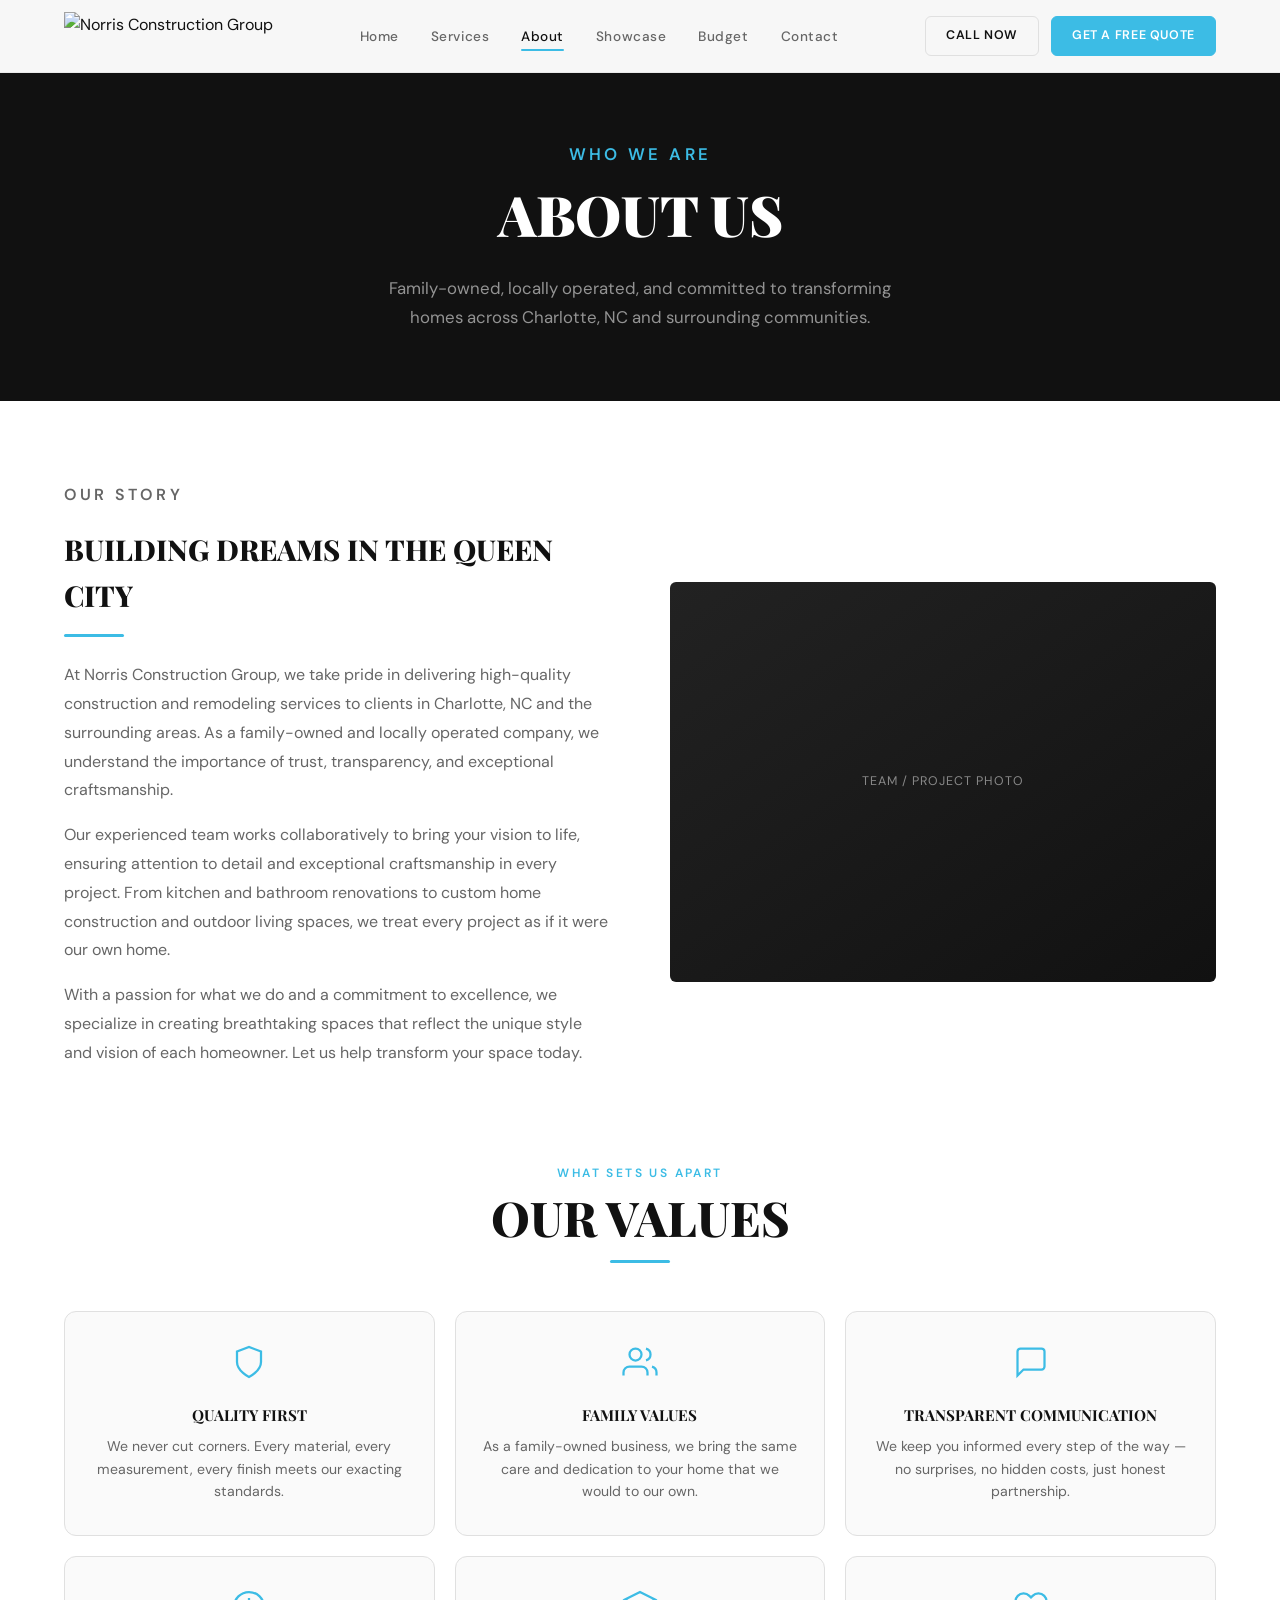
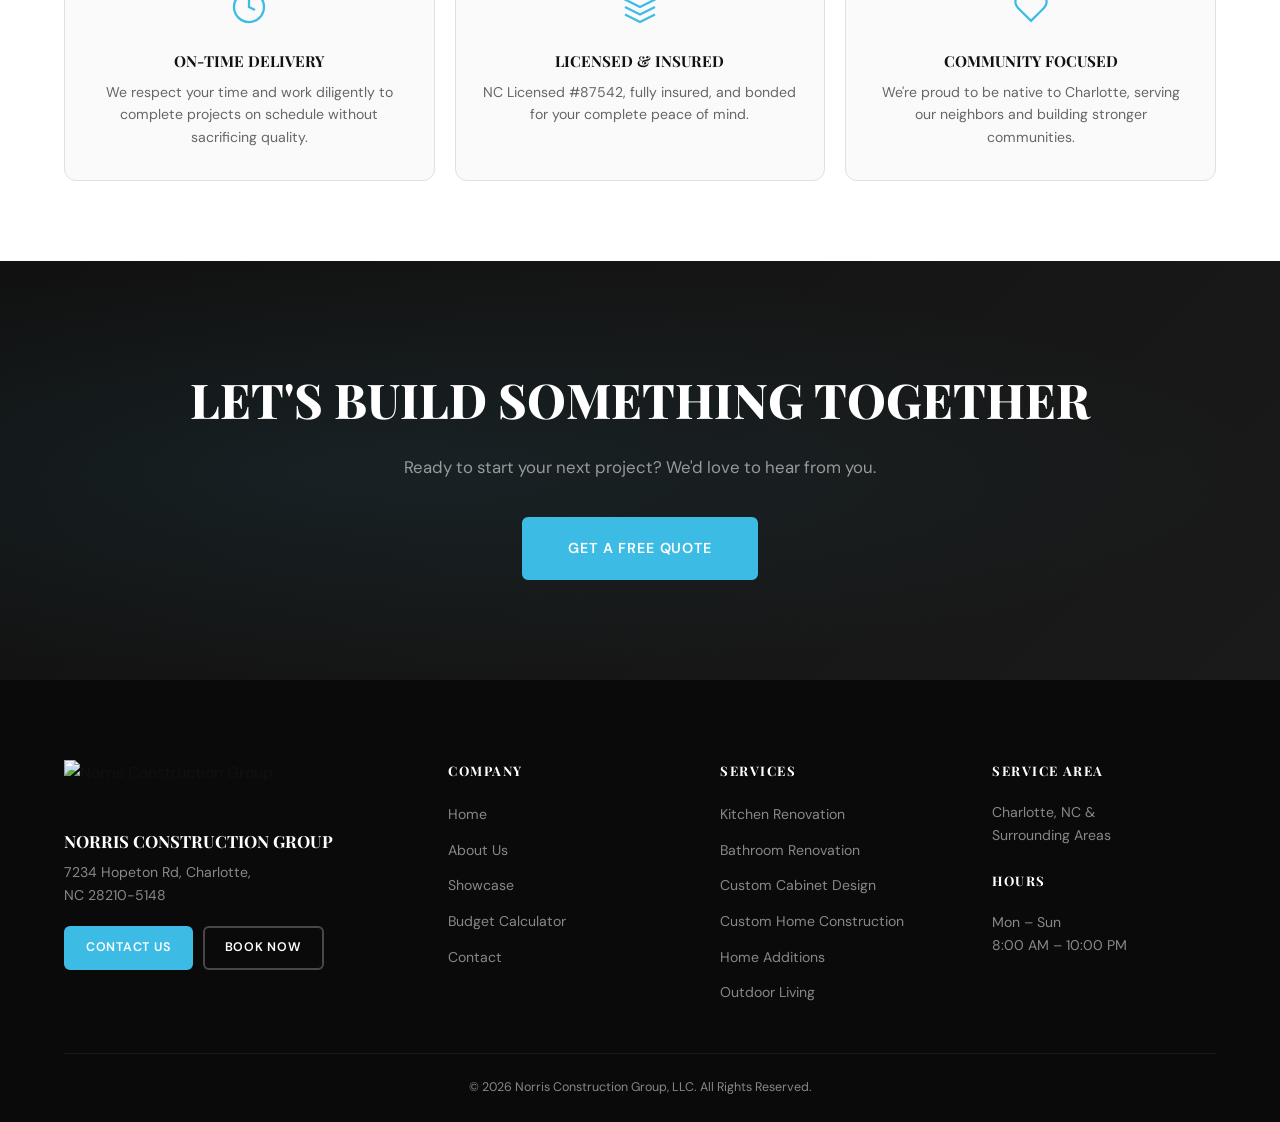
==== about.html @ ebbf9a9a "NCG Updated site with logo, budget calculator, and improvements" ====
<!DOCTYPE html>
<html lang="en">
<head>
    <meta charset="UTF-8">
    <meta name="viewport" content="width=device-width, initial-scale=1.0">
    <title>About Us | Norris Construction Group</title>
    <meta name="description" content="Learn about Norris Construction Group — a family-owned, licensed construction and remodeling company proudly serving Charlotte, NC.">
    <link rel="preconnect" href="https://fonts.googleapis.com">
    <link rel="preconnect" href="https://fonts.gstatic.com" crossorigin>
    <link href="https://fonts.googleapis.com/css2?family=DM+Sans:ital,opsz,wght@0,9..40,300;0,9..40,400;0,9..40,500;0,9..40,600;0,9..40,700;1,9..40,400&family=Playfair+Display:wght@400;500;600;700;800;900&display=swap" rel="stylesheet">
    <link rel="stylesheet" href="styles.css">
</head>
<body>
    <!-- Navigation -->
    <nav class="navbar" id="navbar">
        <div class="nav-container">
            <a href="index.html" class="nav-logo">
                <img src="images/logo-transparent.png" alt="Norris Construction Group">
            </a>
            <ul class="nav-links" id="navLinks">
                <li><a href="index.html">Home</a></li>
                <li><a href="services.html">Services</a></li>
                <li><a href="about.html" class="active">About</a></li>
                <li><a href="showcase.html">Showcase</a></li>
                <li><a href="budget.html">Budget</a></li>
                <li><a href="contact.html">Contact</a></li>
            </ul>
            <div class="nav-actions">
                <a href="tel:YOURPHONE" class="nav-btn nav-btn-outline">Call Now</a>
                <a href="contact.html" class="nav-btn nav-btn-primary">Get a Free Quote</a>
            </div>
            <button class="mobile-toggle" id="mobileToggle" aria-label="Toggle menu">
                <span></span><span></span><span></span>
            </button>
        </div>
    </nav>

    <!-- Page Header -->
    <section class="page-header">
        <p class="section-tag light">Who We Are</p>
        <h1>About Us</h1>
        <p>Family-owned, locally operated, and committed to transforming homes across Charlotte, NC and surrounding communities.</p>
    </section>

    <!-- About Content -->
    <section class="about-section">
        <div class="container">
            <div class="about-full-grid">
                <div class="about-full-text">
                    <p class="section-tag">Our Story</p>
                    <h2>Building Dreams in the Queen City</h2>
                    <div class="section-line"></div>
                    <p>At Norris Construction Group, we take pride in delivering high-quality construction and remodeling services to clients in Charlotte, NC and the surrounding areas. As a family-owned and locally operated company, we understand the importance of trust, transparency, and exceptional craftsmanship.</p>
                    <p>Our experienced team works collaboratively to bring your vision to life, ensuring attention to detail and exceptional craftsmanship in every project. From kitchen and bathroom renovations to custom home construction and outdoor living spaces, we treat every project as if it were our own home.</p>
                    <p>With a passion for what we do and a commitment to excellence, we specialize in creating breathtaking spaces that reflect the unique style and vision of each homeowner. Let us help transform your space today.</p>
                </div>
                <div class="about-full-image">
                    <div class="img-placeholder tall"><span>Team / Project Photo</span></div>
                </div>
            </div>
        </div>
    </section>

    <!-- Values -->
    <section style="padding: 0 0 80px;">
        <div class="container">
            <div style="text-align: center; margin-bottom: 48px;">
                <p class="section-tag">What Sets Us Apart</p>
                <h2 class="section-title">Our Values</h2>
                <div class="section-line" style="margin: 16px auto 0;"></div>
            </div>
            <div class="values-grid">
                <div class="value-card">
                    <svg width="36" height="36" viewBox="0 0 24 24" fill="none" stroke="currentColor" stroke-width="1.5"><path d="M12 22s8-4 8-10V5l-8-3-8 3v7c0 6 8 10 8 10z"/></svg>
                    <h3>Quality First</h3>
                    <p>We never cut corners. Every material, every measurement, every finish meets our exacting standards.</p>
                </div>
                <div class="value-card">
                    <svg width="36" height="36" viewBox="0 0 24 24" fill="none" stroke="currentColor" stroke-width="1.5"><path d="M17 21v-2a4 4 0 00-4-4H5a4 4 0 00-4 4v2"/><circle cx="9" cy="7" r="4"/><path d="M23 21v-2a4 4 0 00-3-3.87"/><path d="M16 3.13a4 4 0 010 7.75"/></svg>
                    <h3>Family Values</h3>
                    <p>As a family-owned business, we bring the same care and dedication to your home that we would to our own.</p>
                </div>
                <div class="value-card">
                    <svg width="36" height="36" viewBox="0 0 24 24" fill="none" stroke="currentColor" stroke-width="1.5"><path d="M21 15a2 2 0 01-2 2H7l-4 4V5a2 2 0 012-2h14a2 2 0 012 2z"/></svg>
                    <h3>Transparent Communication</h3>
                    <p>We keep you informed every step of the way — no surprises, no hidden costs, just honest partnership.</p>
                </div>
                <div class="value-card">
                    <svg width="36" height="36" viewBox="0 0 24 24" fill="none" stroke="currentColor" stroke-width="1.5"><circle cx="12" cy="12" r="10"/><path d="M12 6v6l4 2"/></svg>
                    <h3>On-Time Delivery</h3>
                    <p>We respect your time and work diligently to complete projects on schedule without sacrificing quality.</p>
                </div>
                <div class="value-card">
                    <svg width="36" height="36" viewBox="0 0 24 24" fill="none" stroke="currentColor" stroke-width="1.5"><path d="M12 2L2 7l10 5 10-5-10-5z"/><path d="M2 17l10 5 10-5"/><path d="M2 12l10 5 10-5"/></svg>
                    <h3>Licensed & Insured</h3>
                    <p>NC Licensed #87542, fully insured, and bonded for your complete peace of mind.</p>
                </div>
                <div class="value-card">
                    <svg width="36" height="36" viewBox="0 0 24 24" fill="none" stroke="currentColor" stroke-width="1.5"><path d="M20.84 4.61a5.5 5.5 0 00-7.78 0L12 5.67l-1.06-1.06a5.5 5.5 0 00-7.78 7.78l1.06 1.06L12 21.23l7.78-7.78 1.06-1.06a5.5 5.5 0 000-7.78z"/></svg>
                    <h3>Community Focused</h3>
                    <p>We're proud to be native to Charlotte, serving our neighbors and building stronger communities.</p>
                </div>
            </div>
        </div>
    </section>

    <!-- CTA -->
    <section class="cta-banner">
        <div class="cta-bg"><div class="cta-overlay"></div></div>
        <div class="container">
            <div class="cta-content">
                <h2>Let's Build Something Together</h2>
                <p>Ready to start your next project? We'd love to hear from you.</p>
                <a href="contact.html" class="btn btn-primary btn-lg">Get a Free Quote</a>
            </div>
        </div>
    </section>

    <!-- Footer -->
    <footer class="site-footer">
        <div class="container">
            <div class="footer-grid">
                <div class="footer-brand">
                    <div class="footer-logo">
                        <img src="images/logo.png" alt="Norris Construction Group">
                    </div>
                    <p class="footer-company">Norris Construction Group</p>
                    <p class="footer-address">7234 Hopeton Rd, Charlotte,<br>NC 28210-5148</p>
                    <div class="footer-buttons">
                        <a href="contact.html" class="btn btn-primary btn-sm">Contact Us</a>
                        <a href="contact.html" class="btn btn-outline-light btn-sm">Book Now</a>
                    </div>
                </div>
                <div class="footer-col">
                    <h4>Company</h4>
                    <ul>
                        <li><a href="index.html">Home</a></li>
                        <li><a href="about.html">About Us</a></li>
                        <li><a href="showcase.html">Showcase</a></li>
                        <li><a href="budget.html">Budget Calculator</a></li>
                        <li><a href="contact.html">Contact</a></li>
                    </ul>
                </div>
                <div class="footer-col">
                    <h4>Services</h4>
                    <ul>
                        <li><a href="services.html#kitchen">Kitchen Renovation</a></li>
                        <li><a href="services.html#bathroom">Bathroom Renovation</a></li>
                        <li><a href="services.html#cabinets">Custom Cabinet Design</a></li>
                        <li><a href="services.html#custom-homes">Custom Home Construction</a></li>
                        <li><a href="services.html#additions">Home Additions</a></li>
                        <li><a href="services.html#outdoor">Outdoor Living</a></li>
                    </ul>
                </div>
                <div class="footer-col">
                    <h4>Service Area</h4>
                    <p>Charlotte, NC &<br>Surrounding Areas</p>
                    <h4 class="mt-2">Hours</h4>
                    <p>Mon – Sun<br>8:00 AM – 10:00 PM</p>
                </div>
            </div>
            <div class="footer-bottom">
                <p>&copy; 2026 Norris Construction Group, LLC. All Rights Reserved.</p>
            </div>
        </div>
    </footer>
    <script src="main.js"></script>
</body>
</html>
---- styles.css ----
/* ===== CSS Variables ===== */
:root {
    --black: #0a0a0a;
    --dark: #111111;
    --dark-2: #1a1a1a;
    --dark-3: #222222;
    --dark-4: #2a2a2a;
    --white: #ffffff;
    --off-white: #f7f7f7;
    --gray-50: #fafafa;
    --gray-100: #f0f0f0;
    --gray-200: #e0e0e0;
    --gray-300: #c0c0c0;
    --gray-400: #888888;
    --gray-500: #666666;
    --gray-600: #444444;
    --accent: #3cbce5;
    --accent-hover: #2ba8cf;
    --accent-dark: #2897bb;
    --accent-light: #e8f6fb;
    --accent-glow: rgba(60, 188, 229, 0.12);
    --orange: #e8833a;
    --orange-light: #fdf0e6;
    --font-display: 'Playfair Display', Georgia, serif;
    --font-body: 'DM Sans', -apple-system, BlinkMacSystemFont, sans-serif;
    --container: 1200px;
    --radius: 6px;
    --radius-lg: 12px;
    --radius-xl: 20px;
    --shadow-sm: 0 1px 3px rgba(0,0,0,0.06);
    --shadow: 0 4px 24px rgba(0,0,0,0.08);
    --shadow-lg: 0 12px 48px rgba(0,0,0,0.12);
    --shadow-xl: 0 24px 64px rgba(0,0,0,0.16);
    --transition: 0.3s cubic-bezier(0.4, 0, 0.2, 1);
}
*, *::before, *::after { box-sizing: border-box; margin: 0; padding: 0; }
html { scroll-behavior: smooth; font-size: 16px; -webkit-text-size-adjust: 100%; }
body { font-family: var(--font-body); color: var(--dark); background: var(--white); line-height: 1.6; -webkit-font-smoothing: antialiased; -moz-osx-font-smoothing: grayscale; overflow-x: hidden; }
a { text-decoration: none; color: inherit; }
ul { list-style: none; }
img { max-width: 100%; display: block; }
button { font-family: inherit; }
.container { width: 100%; max-width: var(--container); margin: 0 auto; padding: 0 24px; }
.mt-2 { margin-top: 24px; }
.img-placeholder { background: linear-gradient(145deg, var(--dark-3) 0%, var(--dark) 100%); display: flex; align-items: center; justify-content: center; width: 100%; height: 100%; min-height: 200px; color: var(--gray-400); font-size: 0.78rem; letter-spacing: 0.08em; text-transform: uppercase; border-radius: var(--radius); position: relative; overflow: hidden; }
.img-placeholder.tall { min-height: 400px; }
.section-tag { font-family: var(--font-body); font-size: 0.75rem; font-weight: 600; letter-spacing: 0.2em; text-transform: uppercase; color: var(--accent); margin-bottom: 8px; }
.section-tag.light { color: var(--accent); }
.section-title { font-family: var(--font-display); font-size: clamp(2rem, 4vw, 3rem); font-weight: 800; line-height: 1.1; color: var(--dark); text-transform: uppercase; }
.section-title.light { color: var(--white); }
.section-line { width: 60px; height: 3px; background: var(--accent); margin: 16px 0 24px; border-radius: 2px; }
.section-line.light { background: var(--accent); }
.section-line.center { margin: 16px auto 24px; }
.section-subtitle { font-size: 1.05rem; color: var(--gray-500); max-width: 560px; margin-bottom: 40px; line-height: 1.7; }
.btn { display: inline-flex; align-items: center; justify-content: center; padding: 14px 32px; font-family: var(--font-body); font-size: 0.85rem; font-weight: 600; letter-spacing: 0.06em; text-transform: uppercase; border: 2px solid transparent; border-radius: var(--radius); cursor: pointer; transition: var(--transition); gap: 8px; white-space: nowrap; -webkit-tap-highlight-color: transparent; }
.btn-primary { background: var(--accent); color: var(--white); border-color: var(--accent); }
.btn-primary:hover { background: var(--accent-hover); border-color: var(--accent-hover); transform: translateY(-2px); box-shadow: 0 8px 24px rgba(60,188,229,0.35); }
.btn-ghost { background: transparent; color: var(--white); border-color: rgba(255,255,255,0.35); }
.btn-ghost:hover { border-color: var(--white); background: rgba(255,255,255,0.06); }
.btn-ghost-light { background: transparent; color: var(--white); border-color: rgba(255,255,255,0.25); }
.btn-ghost-light:hover { border-color: var(--white); background: rgba(255,255,255,0.05); }
.btn-dark { background: var(--dark); color: var(--white); border-color: var(--dark); }
.btn-dark:hover { background: var(--dark-3); transform: translateY(-2px); box-shadow: var(--shadow); }
.btn-outline-light { background: transparent; color: var(--white); border-color: rgba(255,255,255,0.25); }
.btn-outline-light:hover { border-color: var(--white); }
.btn-sm { padding: 10px 20px; font-size: 0.78rem; }
.btn-lg { padding: 18px 44px; font-size: 0.9rem; }

/* Navigation */
.navbar { position: fixed; top: 0; left: 0; right: 0; z-index: 1000; background: rgba(255,255,255,0.97); backdrop-filter: blur(16px); -webkit-backdrop-filter: blur(16px); border-bottom: 1px solid rgba(0,0,0,0.05); transition: var(--transition); }
.navbar.scrolled { box-shadow: 0 1px 20px rgba(0,0,0,0.06); }
.nav-container { max-width: var(--container); margin: 0 auto; padding: 0 24px; display: flex; align-items: center; justify-content: space-between; height: 72px; }
.nav-logo { display: flex; align-items: center; flex-shrink: 0; }
.nav-logo img { height: 48px; width: auto; }
.nav-links { display: flex; align-items: center; gap: 32px; }
.nav-links a { font-size: 0.85rem; font-weight: 500; letter-spacing: 0.04em; color: var(--gray-500); transition: var(--transition); position: relative; padding: 4px 0; }
.nav-links a:hover, .nav-links a.active { color: var(--dark); }
.nav-links a.active::after { content: ''; position: absolute; bottom: -2px; left: 0; right: 0; height: 2px; background: var(--accent); border-radius: 1px; }
.nav-actions { display: flex; align-items: center; gap: 12px; }
.nav-btn { padding: 9px 20px; font-size: 0.78rem; font-weight: 600; letter-spacing: 0.05em; text-transform: uppercase; border-radius: var(--radius); transition: var(--transition); }
.nav-btn-outline { border: 1.5px solid var(--gray-200); color: var(--dark); }
.nav-btn-outline:hover { background: var(--dark); color: var(--white); border-color: var(--dark); }
.nav-btn-primary { background: var(--accent); color: var(--white); border: 1.5px solid var(--accent); }
.nav-btn-primary:hover { background: var(--accent-hover); border-color: var(--accent-hover); }
.mobile-toggle { display: none; flex-direction: column; gap: 5px; background: none; border: none; cursor: pointer; padding: 8px 4px; -webkit-tap-highlight-color: transparent; z-index: 1001; }
.mobile-toggle span { width: 24px; height: 2px; background: var(--dark); transition: var(--transition); display: block; }
.mobile-toggle.open span:nth-child(1) { transform: rotate(45deg) translate(5px, 5px); }
.mobile-toggle.open span:nth-child(2) { opacity: 0; }
.mobile-toggle.open span:nth-child(3) { transform: rotate(-45deg) translate(5px, -5px); }
.mobile-menu-overlay { display: none; position: fixed; inset: 0; background: rgba(0,0,0,0.4); z-index: 998; }
.mobile-menu-overlay.open { display: block; }

/* Hero */
.hero { position: relative; min-height: 100vh; min-height: 100dvh; display: flex; align-items: center; padding-top: 72px; overflow: hidden; }
.hero-bg { position: absolute; inset: 0; z-index: 0; }
.hero-placeholder-bg { width: 100%; height: 100%; background: linear-gradient(135deg, #0f0f0f 0%, #1a1a1a 40%, #111 100%); }
.hero-overlay { position: absolute; inset: 0; background: linear-gradient(100deg, rgba(10,10,10,0.94) 0%, rgba(10,10,10,0.75) 45%, rgba(10,10,10,0.4) 100%); z-index: 1; }
.hero-content { position: relative; z-index: 2; width: 100%; max-width: var(--container); margin: 0 auto; padding: 0 24px; display: grid; grid-template-columns: 1fr 1fr; gap: 60px; align-items: center; }
.hero-tag { font-size: 0.75rem; font-weight: 600; letter-spacing: 0.2em; text-transform: uppercase; color: var(--accent); margin-bottom: 20px; }
.hero-title { font-family: var(--font-display); font-size: clamp(2.8rem, 5.5vw, 4.5rem); font-weight: 900; line-height: 1.05; color: var(--white); text-transform: uppercase; margin-bottom: 24px; }
.hero-line { display: block; }
.hero-line.accent { color: var(--accent); }
.hero-subtitle { font-size: 1.05rem; color: rgba(255,255,255,0.65); line-height: 1.75; max-width: 480px; margin-bottom: 36px; }
.hero-ctas { display: flex; gap: 16px; flex-wrap: wrap; }
.hero-images { display: grid; grid-template-columns: 1fr 1fr; grid-template-rows: 1fr 1fr; gap: 12px; max-width: 480px; justify-self: end; }
.hero-img-card { border-radius: var(--radius-lg); overflow: hidden; box-shadow: var(--shadow-xl); }
.hero-img-1 { grid-row: 1 / 2; }
.hero-img-2 { grid-row: 1 / 3; }
.hero-img-3 { grid-row: 2 / 3; }
.hero-img-card .img-placeholder { min-height: 180px; border-radius: 0; }

/* Trust Bar */
.trust-bar { background: var(--white); border-bottom: 1px solid var(--gray-100); padding: 36px 0; }
.trust-items { display: flex; justify-content: center; flex-wrap: wrap; gap: 24px 40px; }
.trust-item { display: flex; align-items: center; gap: 10px; font-size: 0.78rem; font-weight: 700; letter-spacing: 0.08em; text-transform: uppercase; color: var(--dark); }
.trust-icon { color: var(--accent); display: flex; flex-shrink: 0; }

/* About Preview */
.about-preview { padding: 100px 0; background: var(--white); }
.about-grid { display: grid; grid-template-columns: 1fr 1fr; gap: 64px; align-items: center; }
.about-description { font-size: 1.05rem; line-height: 1.8; color: var(--gray-500); margin-bottom: 24px; }
.social-icons { display: flex; gap: 12px; margin-bottom: 32px; }
.social-link { width: 42px; height: 42px; border-radius: 50%; display: flex; align-items: center; justify-content: center; background: var(--gray-100); color: var(--gray-600); transition: var(--transition); }
.social-link:hover { background: var(--accent); color: var(--white); transform: translateY(-2px); }
.social-link.light { background: rgba(255,255,255,0.08); color: rgba(255,255,255,0.7); }
.social-link.light:hover { background: var(--accent); color: var(--white); }
.about-images { display: grid; grid-template-columns: 1.2fr 1fr; gap: 12px; }
.about-img-main .img-placeholder { min-height: 440px; border-radius: var(--radius-lg); }
.about-img-secondary .img-placeholder { min-height: 280px; align-self: end; border-radius: var(--radius-lg); }

/* Services */
.services-section { padding: 100px 0; background: var(--dark); }
.services-grid { display: grid; grid-template-columns: repeat(3, 1fr); gap: 12px; margin-top: 20px; }
.service-card { position: relative; border-radius: var(--radius-lg); overflow: hidden; aspect-ratio: 1; display: block; transition: transform 0.4s ease; }
.service-card:hover { transform: scale(1.015); }
.service-img { width: 100%; height: 100%; }
.service-img .img-placeholder { min-height: 100%; border-radius: 0; background: linear-gradient(145deg, #2a2a2a, #181818); }
.service-label { position: absolute; bottom: 0; left: 0; right: 0; padding: 20px; background: linear-gradient(0deg, rgba(0,0,0,0.88) 0%, rgba(0,0,0,0.4) 60%, transparent 100%); display: flex; align-items: flex-end; justify-content: space-between; min-height: 50%; }
.service-label h3 { font-family: var(--font-display); font-size: 1rem; font-weight: 700; text-transform: uppercase; color: var(--white); line-height: 1.3; }
.service-label svg { color: var(--accent); flex-shrink: 0; margin-left: 8px; }

/* CTA Banner */
.cta-banner { position: relative; padding: 100px 0; overflow: hidden; }
.cta-bg { position: absolute; inset: 0; background: linear-gradient(135deg, var(--dark) 0%, var(--dark-2) 100%); }
.cta-overlay { position: absolute; inset: 0; background: radial-gradient(ellipse at 30% 50%, rgba(60,188,229,0.08), transparent 70%); }
.cta-content { position: relative; text-align: center; z-index: 1; }
.cta-content h2 { font-family: var(--font-display); font-size: clamp(1.8rem, 4vw, 3rem); font-weight: 800; text-transform: uppercase; color: var(--white); margin-bottom: 16px; }
.cta-content p { font-size: 1.05rem; color: rgba(255,255,255,0.55); margin-bottom: 36px; }

/* How It Works */
.how-it-works { padding: 100px 0; background: var(--white); }
.steps-grid { display: flex; align-items: stretch; justify-content: center; gap: 20px; margin-top: 24px; }
.step-card { background: var(--gray-50); border: 1px solid var(--gray-200); border-radius: var(--radius-lg); padding: 36px 28px; flex: 1; max-width: 320px; transition: var(--transition); }
.step-card:hover { box-shadow: var(--shadow); border-color: var(--accent); transform: translateY(-2px); }
.step-number { font-family: var(--font-display); font-size: 2.5rem; font-weight: 900; color: var(--accent); line-height: 1; margin-bottom: 16px; }
.step-card h3 { font-family: var(--font-display); font-size: 1.15rem; font-weight: 700; text-transform: uppercase; color: var(--dark); margin-bottom: 8px; }
.step-card p { font-size: 0.92rem; color: var(--gray-500); line-height: 1.65; }
.step-link { display: inline-block; margin-top: 12px; font-size: 0.82rem; font-weight: 600; color: var(--accent); letter-spacing: 0.03em; }
.step-link:hover { color: var(--accent-dark); }
.step-arrow { display: flex; align-items: center; flex-shrink: 0; }

/* Showcase Preview */
.showcase-preview { padding: 100px 0; background: var(--dark); }
.showcase-header { display: flex; justify-content: space-between; align-items: flex-end; margin-bottom: 16px; }
.showcase-subtitle { color: rgba(255,255,255,0.55); font-size: 1.02rem; margin-bottom: 40px; max-width: 600px; line-height: 1.7; }
.showcase-map-link { display: block; }
.showcase-map-placeholder { width: 100%; min-height: 360px; border-radius: var(--radius-lg); background: var(--dark-2); border: 1px solid var(--dark-3); display: flex; flex-direction: column; align-items: center; justify-content: center; gap: 16px; transition: var(--transition); }
.showcase-map-placeholder span { color: var(--gray-400); font-size: 0.85rem; letter-spacing: 0.06em; text-transform: uppercase; }
.showcase-map-placeholder:hover { border-color: var(--accent); }

/* Footer */
.site-footer { background: var(--black); padding: 80px 0 0; }
.footer-grid { display: grid; grid-template-columns: 1.5fr 1fr 1fr 1fr; gap: 48px; padding-bottom: 48px; border-bottom: 1px solid rgba(255,255,255,0.06); }
.footer-logo img { height: 52px; width: auto; }
.footer-company { font-family: var(--font-display); font-size: 1.05rem; font-weight: 700; text-transform: uppercase; color: var(--white); margin: 16px 0 6px; }
.footer-address { font-size: 0.88rem; color: var(--gray-400); line-height: 1.6; margin-bottom: 20px; }
.footer-buttons { display: flex; gap: 10px; margin-bottom: 20px; flex-wrap: wrap; }
.footer-social { margin-bottom: 0; }
.footer-col h4 { font-family: var(--font-display); font-size: 0.82rem; font-weight: 700; text-transform: uppercase; letter-spacing: 0.12em; color: var(--white); margin-bottom: 20px; }
.footer-col ul { display: flex; flex-direction: column; gap: 10px; }
.footer-col a { font-size: 0.88rem; color: var(--gray-400); transition: var(--transition); }
.footer-col a:hover { color: var(--accent); }
.footer-col p { font-size: 0.88rem; color: var(--gray-400); line-height: 1.6; }
.footer-bottom { padding: 24px 0; text-align: center; }
.footer-bottom p { font-size: 0.78rem; color: var(--gray-400); }

/* Animations */
@keyframes fadeUp { from { opacity: 0; transform: translateY(30px); } to { opacity: 1; transform: translateY(0); } }
@keyframes fadeIn { from { opacity: 0; } to { opacity: 1; } }
.fade-up { opacity: 0; transform: translateY(24px); transition: opacity 0.6s ease, transform 0.6s ease; }
.fade-up.visible { opacity: 1; transform: translateY(0); }
.hero-text { animation: fadeUp 0.8s ease forwards; }
.hero-images { animation: fadeUp 1s ease 0.2s forwards; opacity: 0; }

/* Page Header */
.page-header { padding: 140px 0 70px; background: var(--dark); text-align: center; }
.page-header h1 { font-family: var(--font-display); font-size: clamp(2.2rem, 5vw, 3.5rem); font-weight: 900; text-transform: uppercase; color: var(--white); margin-bottom: 16px; }
.page-header p { font-size: 1.05rem; color: rgba(255,255,255,0.55); max-width: 520px; margin: 0 auto; line-height: 1.7; }

/* Service Detail Page */
.service-detail { padding: 80px 0; border-bottom: 1px solid var(--gray-100); }
.service-detail:nth-child(even) { background: var(--gray-50); }
.service-detail-grid { display: grid; grid-template-columns: 1fr 1fr; gap: 60px; align-items: center; }
.service-detail:nth-child(even) .service-detail-grid { direction: rtl; }
.service-detail:nth-child(even) .service-detail-grid > * { direction: ltr; }
.service-detail-text h2 { font-family: var(--font-display); font-size: 1.8rem; font-weight: 800; text-transform: uppercase; color: var(--dark); margin-bottom: 12px; }
.service-detail-text p { font-size: 1rem; color: var(--gray-500); line-height: 1.8; margin-bottom: 24px; }
.service-detail-image .img-placeholder { min-height: 340px; border-radius: var(--radius-lg); }

/* About Page */
.about-section { padding: 80px 0; }
.about-full-grid { display: grid; grid-template-columns: 1fr 1fr; gap: 60px; align-items: center; }
.about-full-text h2 { font-family: var(--font-display); font-size: 1.8rem; font-weight: 800; text-transform: uppercase; color: var(--dark); margin-bottom: 8px; }
.about-full-text p { font-size: 1rem; color: var(--gray-500); line-height: 1.8; margin-bottom: 16px; }
.values-grid { display: grid; grid-template-columns: repeat(3, 1fr); gap: 20px; margin-top: 40px; }
.value-card { background: var(--gray-50); border: 1px solid var(--gray-200); border-radius: var(--radius-lg); padding: 32px 24px; text-align: center; transition: var(--transition); }
.value-card:hover { border-color: var(--accent); transform: translateY(-2px); }
.value-card svg { color: var(--accent); margin-bottom: 16px; }
.value-card h3 { font-family: var(--font-display); font-size: 0.95rem; font-weight: 700; text-transform: uppercase; margin-bottom: 8px; }
.value-card p { font-size: 0.88rem; color: var(--gray-500); line-height: 1.6; }

/* Contact Page */
.contact-grid { display: grid; grid-template-columns: 1fr 1.2fr; gap: 60px; padding: 80px 0; }
.contact-info h2 { font-family: var(--font-display); font-size: 1.8rem; font-weight: 800; text-transform: uppercase; margin-bottom: 12px; }
.contact-info p { font-size: 1rem; color: var(--gray-500); line-height: 1.7; margin-bottom: 32px; }
.contact-detail { display: flex; align-items: center; gap: 16px; margin-bottom: 20px; }
.contact-detail-icon { width: 46px; height: 46px; border-radius: 50%; background: var(--accent-light); display: flex; align-items: center; justify-content: center; color: var(--accent); flex-shrink: 0; }
.contact-detail-text strong { display: block; font-size: 0.75rem; font-weight: 600; letter-spacing: 0.1em; text-transform: uppercase; color: var(--dark); margin-bottom: 2px; }
.contact-detail-text span { font-size: 0.92rem; color: var(--gray-500); }
.contact-detail-text a { color: var(--accent); font-weight: 500; }
.contact-form { background: var(--gray-50); border-radius: var(--radius-lg); padding: 44px; border: 1px solid var(--gray-200); }
.contact-form h3 { font-family: var(--font-display); font-size: 1.4rem; font-weight: 700; text-transform: uppercase; margin-bottom: 24px; }
.form-group { margin-bottom: 18px; }
.form-group label { display: block; font-size: 0.78rem; font-weight: 600; letter-spacing: 0.06em; text-transform: uppercase; color: var(--dark); margin-bottom: 6px; }
.form-group input, .form-group select, .form-group textarea { width: 100%; padding: 13px 16px; font-family: var(--font-body); font-size: 0.95rem; border: 1.5px solid var(--gray-200); border-radius: var(--radius); background: var(--white); color: var(--dark); transition: var(--transition); -webkit-appearance: none; }
.form-group input:focus, .form-group select:focus, .form-group textarea:focus { outline: none; border-color: var(--accent); box-shadow: 0 0 0 3px var(--accent-glow); }
.form-group textarea { min-height: 120px; resize: vertical; }
.form-row { display: grid; grid-template-columns: 1fr 1fr; gap: 16px; }

/* Budget Calculator */
.calculator-section { padding: 80px 0; background: var(--white); }
.calc-container { max-width: 880px; margin: 0 auto; }
.calc-tabs { display: flex; gap: 0; margin-bottom: 40px; border-radius: var(--radius-lg); overflow: hidden; border: 2px solid var(--gray-200); background: var(--white); }
.calc-tab { flex: 1; padding: 22px 16px; text-align: center; cursor: pointer; background: var(--white); border: none; font-family: var(--font-body); font-size: 0.82rem; font-weight: 600; letter-spacing: 0.06em; text-transform: uppercase; color: var(--gray-500); transition: var(--transition); }
.calc-tab:not(:last-child) { border-right: 2px solid var(--gray-200); }
.calc-tab.active { background: var(--accent); color: var(--white); }
.calc-tab:hover:not(.active) { background: var(--gray-50); color: var(--dark); }
.calc-tab-icon { display: block; margin: 0 auto 8px; }
.calc-tab-label { display: block; }
.calc-panel { display: none; }
.calc-panel.active { display: block; animation: fadeIn 0.3s ease; }
.calc-input-group { margin-bottom: 28px; }
.calc-input-group label { display: block; font-size: 0.82rem; font-weight: 600; letter-spacing: 0.06em; text-transform: uppercase; color: var(--dark); margin-bottom: 10px; }
.calc-input-group .calc-helper { font-size: 0.82rem; color: var(--gray-400); margin-top: 6px; }
.calc-input-wrapper { position: relative; display: flex; align-items: center; }
.calc-input-prefix { position: absolute; left: 16px; font-size: 1.1rem; font-weight: 600; color: var(--gray-400); pointer-events: none; }
.calc-input-suffix { position: absolute; right: 16px; font-size: 0.9rem; font-weight: 600; color: var(--gray-400); pointer-events: none; }
.calc-input { width: 100%; padding: 16px 16px 16px 32px; font-family: var(--font-body); font-size: 1.2rem; font-weight: 600; border: 2px solid var(--gray-200); border-radius: var(--radius-lg); background: var(--gray-50); color: var(--dark); transition: var(--transition); -webkit-appearance: none; }
.calc-input.has-suffix { padding-right: 52px; }
.calc-input:focus { outline: none; border-color: var(--accent); box-shadow: 0 0 0 4px var(--accent-glow); background: var(--white); }
.calc-input::placeholder { color: var(--gray-300); font-weight: 400; }
.calc-result-card { background: var(--dark); border-radius: var(--radius-xl); padding: 40px; text-align: center; position: relative; overflow: hidden; }
.calc-result-card::before { content: ''; position: absolute; top: 0; left: 0; right: 0; height: 4px; background: linear-gradient(90deg, var(--orange), var(--accent)); }
.calc-result-label { font-size: 0.78rem; font-weight: 600; letter-spacing: 0.15em; text-transform: uppercase; color: var(--gray-400); margin-bottom: 8px; }
.calc-result-amount { font-family: var(--font-display); font-size: clamp(2.5rem, 6vw, 3.5rem); font-weight: 900; color: var(--white); margin-bottom: 8px; line-height: 1.1; }
.calc-result-range { font-size: 0.9rem; color: var(--gray-400); margin-bottom: 24px; }
.calc-result-note { font-size: 0.8rem; color: var(--gray-500); line-height: 1.5; max-width: 400px; margin: 0 auto 24px; font-style: italic; }

/* Showcase page extras */
.showcase-intro { padding: 40px 0; text-align: center; }
.showcase-intro p { font-size: 1.02rem; color: var(--gray-500); max-width: 600px; margin: 0 auto; }
#showcaseMap { height: 65vh; min-height: 450px; border-radius: var(--radius-lg); overflow: hidden; margin: 0 0 40px; border: 1px solid var(--gray-200); }
.project-list { padding: 0 0 80px; }
.project-list h2 { font-family: var(--font-display); font-size: 1.8rem; font-weight: 800; text-transform: uppercase; margin-bottom: 32px; }
.project-cards { display: grid; grid-template-columns: repeat(auto-fill, minmax(300px, 1fr)); gap: 20px; }
.project-card { background: var(--white); border: 1px solid var(--gray-200); border-radius: var(--radius-lg); overflow: hidden; transition: var(--transition); cursor: pointer; }
.project-card:hover { border-color: var(--accent); box-shadow: var(--shadow); transform: translateY(-3px); }
.project-card-img { height: 200px; background: linear-gradient(145deg, var(--dark-3), var(--dark)); display: flex; align-items: center; justify-content: center; color: var(--gray-400); font-size: 0.78rem; letter-spacing: 0.06em; text-transform: uppercase; }
.project-card-body { padding: 20px; }
.project-card-body h3 { font-family: var(--font-display); font-size: 1rem; font-weight: 700; text-transform: uppercase; margin-bottom: 4px; }
.project-card-body .project-loc { font-size: 0.78rem; color: var(--accent); font-weight: 600; margin-bottom: 8px; }
.project-card-body p { font-size: 0.88rem; color: var(--gray-500); line-height: 1.55; }

/* ===== RESPONSIVE — TABLET ===== */
@media (max-width: 968px) {
    .nav-links, .nav-actions { display: none; }
    .nav-links.open { display: flex; flex-direction: column; position: fixed; top: 72px; right: 0; width: 280px; bottom: 0; background: var(--white); padding: 32px 28px; gap: 4px; z-index: 999; box-shadow: -4px 0 24px rgba(0,0,0,0.1); overflow-y: auto; }
    .nav-links.open a { display: block; padding: 14px 0; font-size: 1rem; border-bottom: 1px solid var(--gray-100); }
    .nav-actions.open { display: flex; flex-direction: column; position: fixed; bottom: 0; right: 0; width: 280px; padding: 20px 28px; background: var(--white); border-top: 1px solid var(--gray-100); z-index: 999; gap: 10px; }
    .nav-actions.open .nav-btn { width: 100%; text-align: center; justify-content: center; }
    .mobile-toggle { display: flex; }
    .hero-content { grid-template-columns: 1fr; gap: 40px; }
    .hero-images { max-width: 100%; justify-self: start; }
    .hero-title { font-size: clamp(2.2rem, 8vw, 3.2rem); }
    .about-grid { grid-template-columns: 1fr; gap: 40px; }
    .services-grid { grid-template-columns: repeat(2, 1fr); }
    .steps-grid { flex-direction: column; align-items: center; }
    .step-arrow { transform: rotate(90deg); }
    .step-card { max-width: 100%; width: 100%; }
    .footer-grid { grid-template-columns: 1fr 1fr; gap: 32px; }
    .showcase-header { flex-direction: column; align-items: flex-start; gap: 16px; }
    .service-detail-grid { grid-template-columns: 1fr; gap: 32px; }
    .service-detail:nth-child(even) .service-detail-grid { direction: ltr; }
    .about-full-grid { grid-template-columns: 1fr; }
    .contact-grid { grid-template-columns: 1fr; }
    .values-grid { grid-template-columns: 1fr 1fr; }
    .form-row { grid-template-columns: 1fr; }
    .calc-tabs { flex-direction: column; }
    .calc-tab:not(:last-child) { border-right: none; border-bottom: 2px solid var(--gray-200); }
    .calc-result-card { padding: 32px 24px; }
}

/* ===== RESPONSIVE — MOBILE ===== */
@media (max-width: 640px) {
    .container { padding: 0 16px; }
    .services-grid { grid-template-columns: 1fr; }
    .service-card { aspect-ratio: 16/10; }
    .trust-items { gap: 16px 24px; justify-content: flex-start; }
    .trust-item { font-size: 0.72rem; }
    .trust-icon svg { width: 22px; height: 22px; }
    .footer-grid { grid-template-columns: 1fr; gap: 28px; }
    .values-grid { grid-template-columns: 1fr; }
    .hero-images { grid-template-columns: 1fr 1fr; }
    .hero-img-2 { grid-row: auto; }
    .hero-img-card .img-placeholder { min-height: 140px; }
    .contact-form { padding: 24px 18px; }
    .about-preview, .services-section, .how-it-works, .showcase-preview, .cta-banner { padding: 60px 0; }
    .page-header { padding: 120px 0 50px; }
    .hero-ctas { flex-direction: column; }
    .hero-ctas .btn { width: 100%; }
    .project-cards { grid-template-columns: 1fr; }
    #showcaseMap { height: 50vh; min-height: 350px; }
    .calc-result-amount { font-size: 2.2rem; }
    .calc-input { font-size: 1.1rem; padding: 14px 14px 14px 28px; }
}
@media (hover: none) {
    .service-card:hover, .hero-img-card:hover, .step-card:hover, .project-card:hover, .value-card:hover { transform: none; }
    .btn-primary:hover { transform: none; box-shadow: none; }
    .service-card:active, .btn:active { transform: scale(0.98); }
}
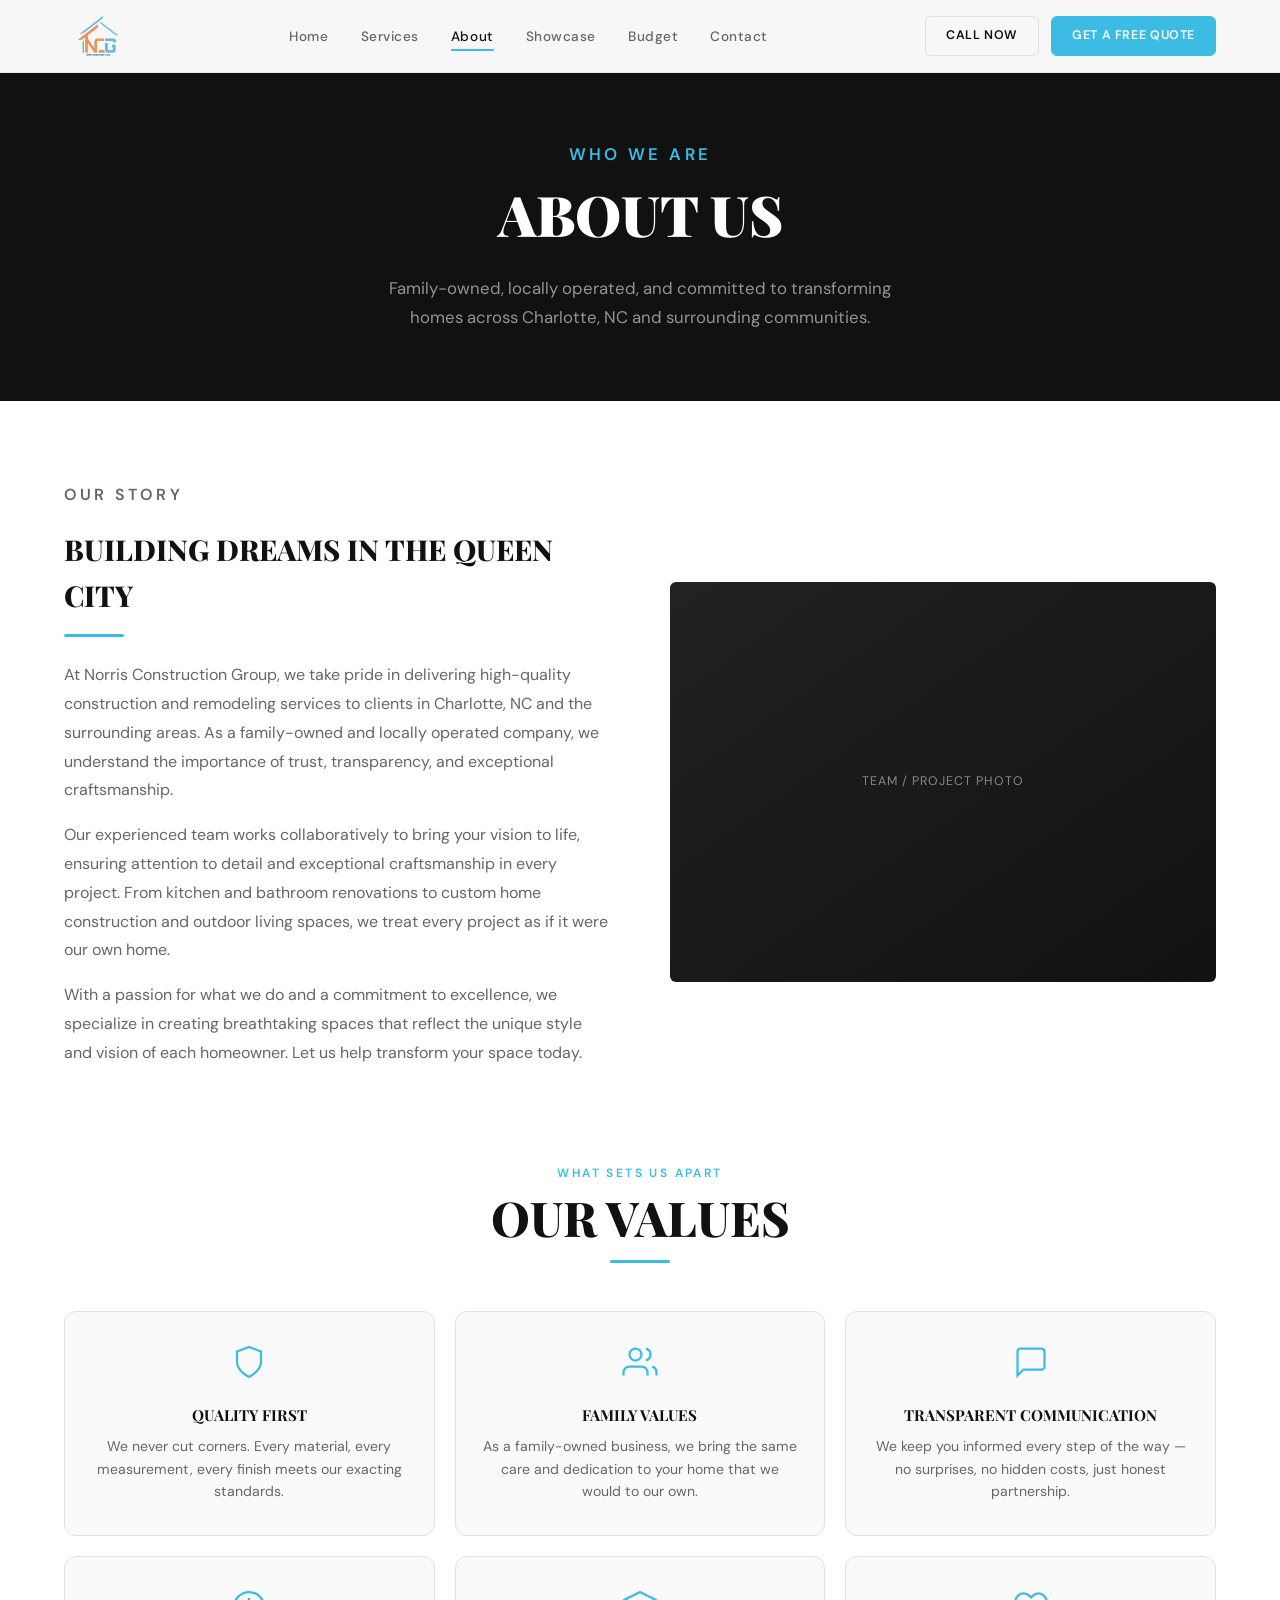
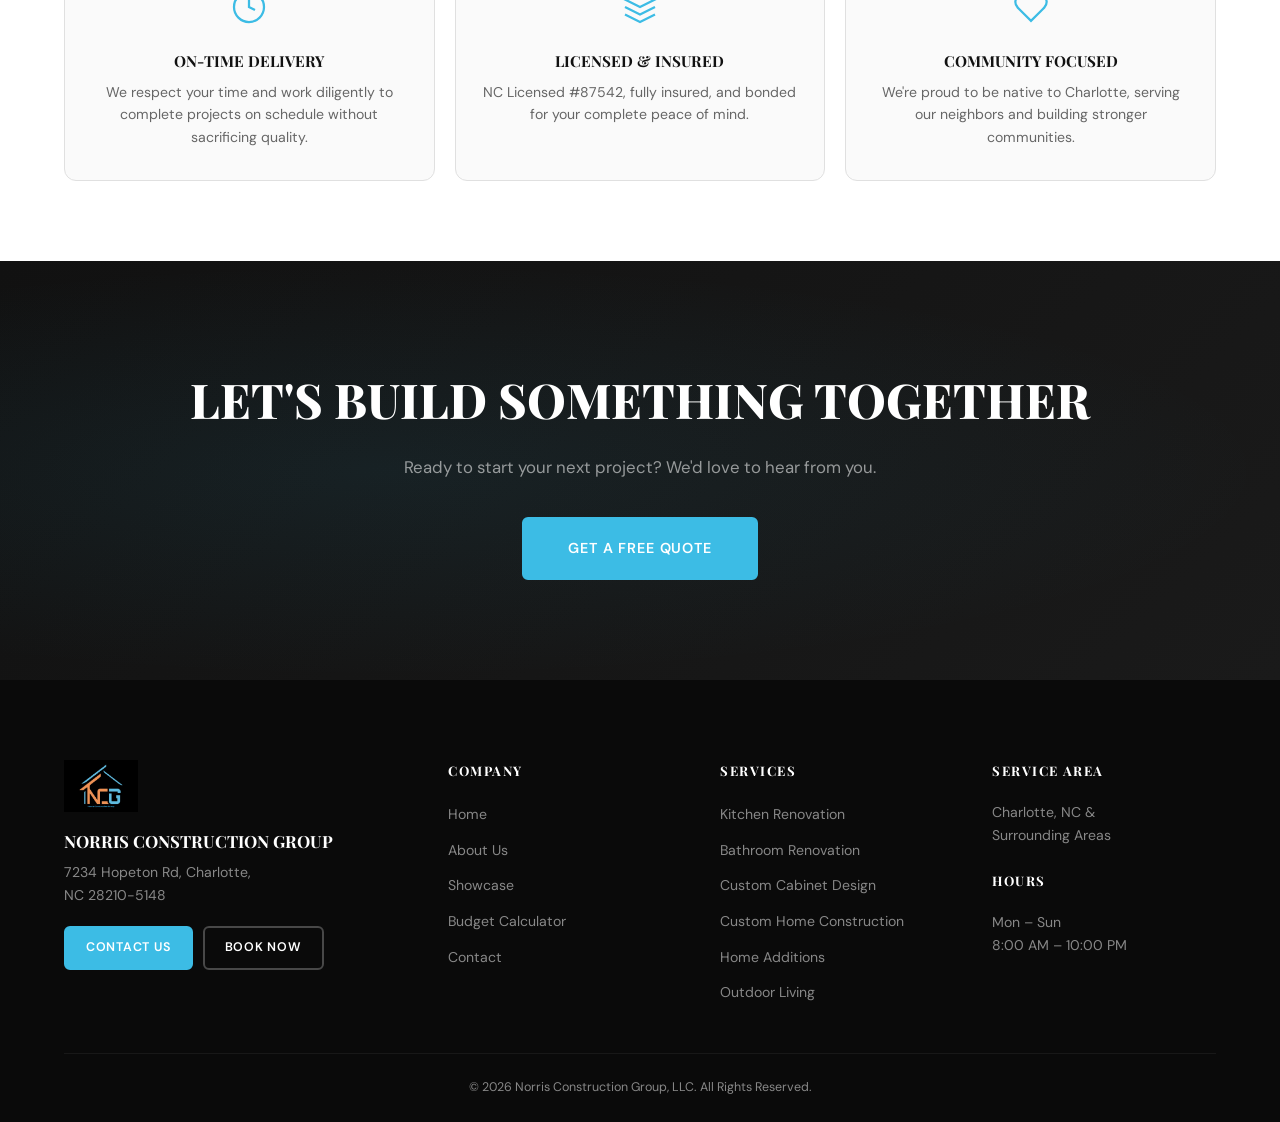
==== commit 44491720: "NCG NCG v2" ====
--- a/about.html
+++ b/about.html
@@ -3,19 +3,38 @@
 <head>
     <meta charset="UTF-8">
     <meta name="viewport" content="width=device-width, initial-scale=1.0">
-    <title>About Us | Norris Construction Group</title>
-    <meta name="description" content="Learn about Norris Construction Group — a family-owned, licensed construction and remodeling company proudly serving Charlotte, NC.">
+    <title>About Norris Construction Group | Licensed General Contractor Charlotte NC | Family-Owned</title>
+    <meta name="description" content="Norris Construction Group is a family-owned, licensed (NC #87542) general contractor in Charlotte, NC. Insured, bonded, BBB-listed. Specializing in kitchen remodels, bathroom renovations, custom homes, and full renovations.">
+    <link rel="canonical" href="https://buildncg.com/about.html">
+    <meta property="og:title" content="About Us | Norris Construction Group | Charlotte NC">
+    <meta property="og:description" content="Norris Construction Group is a family-owned, licensed (NC #87542) general contractor in Charlotte, NC. Insured, bonded, BBB-listed. Specializing in kitchen remodels, bathroom renovations, custom homes, and full renovations.">
+    <meta property="og:type" content="website">
+    <meta property="og:url" content="https://buildncg.com/about.html">
+    <meta name="keywords" content="about Norris Construction Group, licensed contractor Charlotte NC, family owned contractor Charlotte, insured bonded contractor Charlotte NC, BBB contractor Charlotte, Brigitte Norris contractor">
     <link rel="preconnect" href="https://fonts.googleapis.com">
     <link rel="preconnect" href="https://fonts.gstatic.com" crossorigin>
     <link href="https://fonts.googleapis.com/css2?family=DM+Sans:ital,opsz,wght@0,9..40,300;0,9..40,400;0,9..40,500;0,9..40,600;0,9..40,700;1,9..40,400&family=Playfair+Display:wght@400;500;600;700;800;900&display=swap" rel="stylesheet">
     <link rel="stylesheet" href="styles.css">
+    <script type="application/ld+json">
+    {
+      "@context": "https://schema.org",
+      "@type": "AboutPage",
+      "mainEntity": {
+        "@type": "LocalBusiness",
+        "name": "Norris Construction Group",
+        "description": "Family-owned, licensed general contractor in Charlotte NC specializing in residential construction and remodeling.",
+        "foundingLocation": {"@type": "Place", "name": "Charlotte, NC"},
+        "knowsAbout": ["Kitchen Renovation", "Bathroom Renovation", "Custom Home Construction", "Home Additions", "Basement Finishing", "General Contracting"]
+      }
+    }
+    </script>
 </head>
 <body>
     <!-- Navigation -->
     <nav class="navbar" id="navbar">
         <div class="nav-container">
             <a href="index.html" class="nav-logo">
-                <img src="images/logo-transparent.png" alt="Norris Construction Group">
+                <img src="[data-uri]" alt="Norris Construction Group - Charlotte NC General Contractor">
             </a>
             <ul class="nav-links" id="navLinks">
                 <li><a href="index.html">Home</a></li>
@@ -122,7 +141,7 @@
             <div class="footer-grid">
                 <div class="footer-brand">
                     <div class="footer-logo">
-                        <img src="images/logo.png" alt="Norris Construction Group">
+                        <img src="[data-uri]" alt="Norris Construction Group - Charlotte NC General Contractor">
                     </div>
                     <p class="footer-company">Norris Construction Group</p>
                     <p class="footer-address">7234 Hopeton Rd, Charlotte,<br>NC 28210-5148</p>
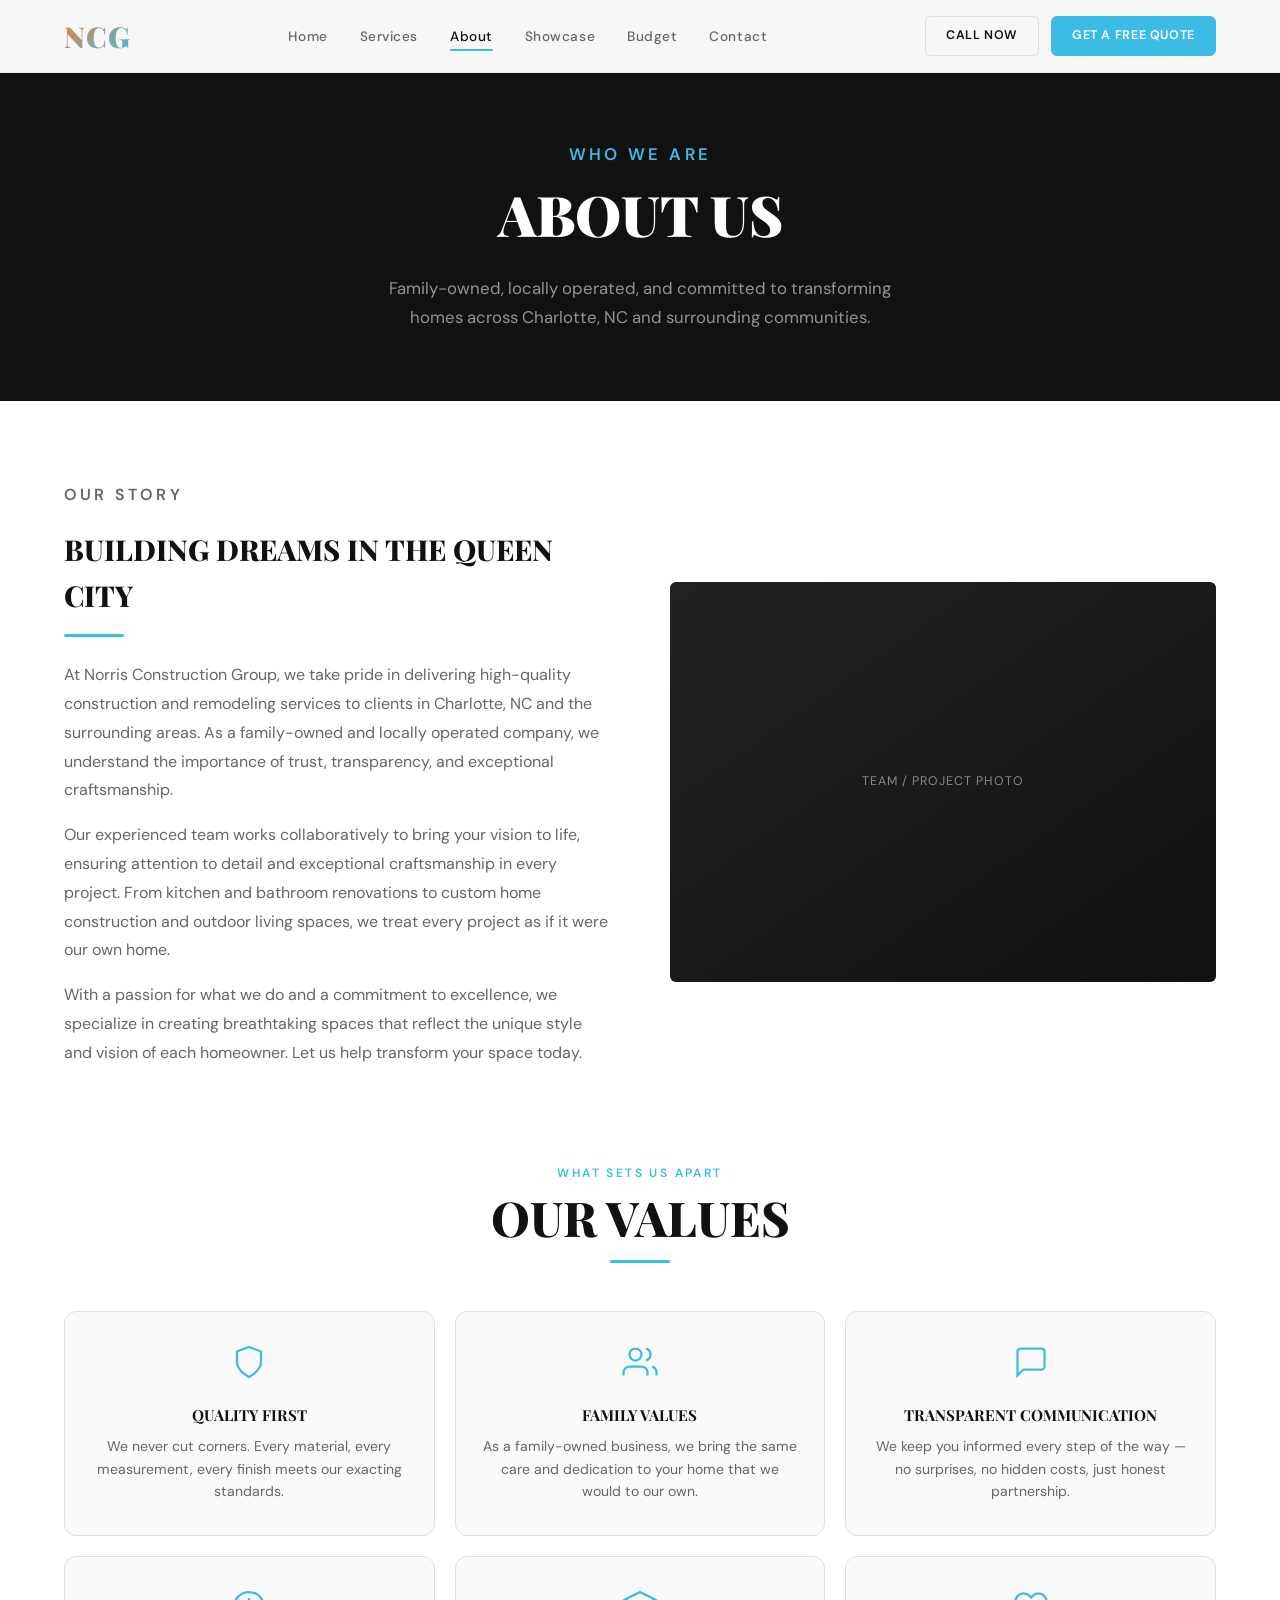
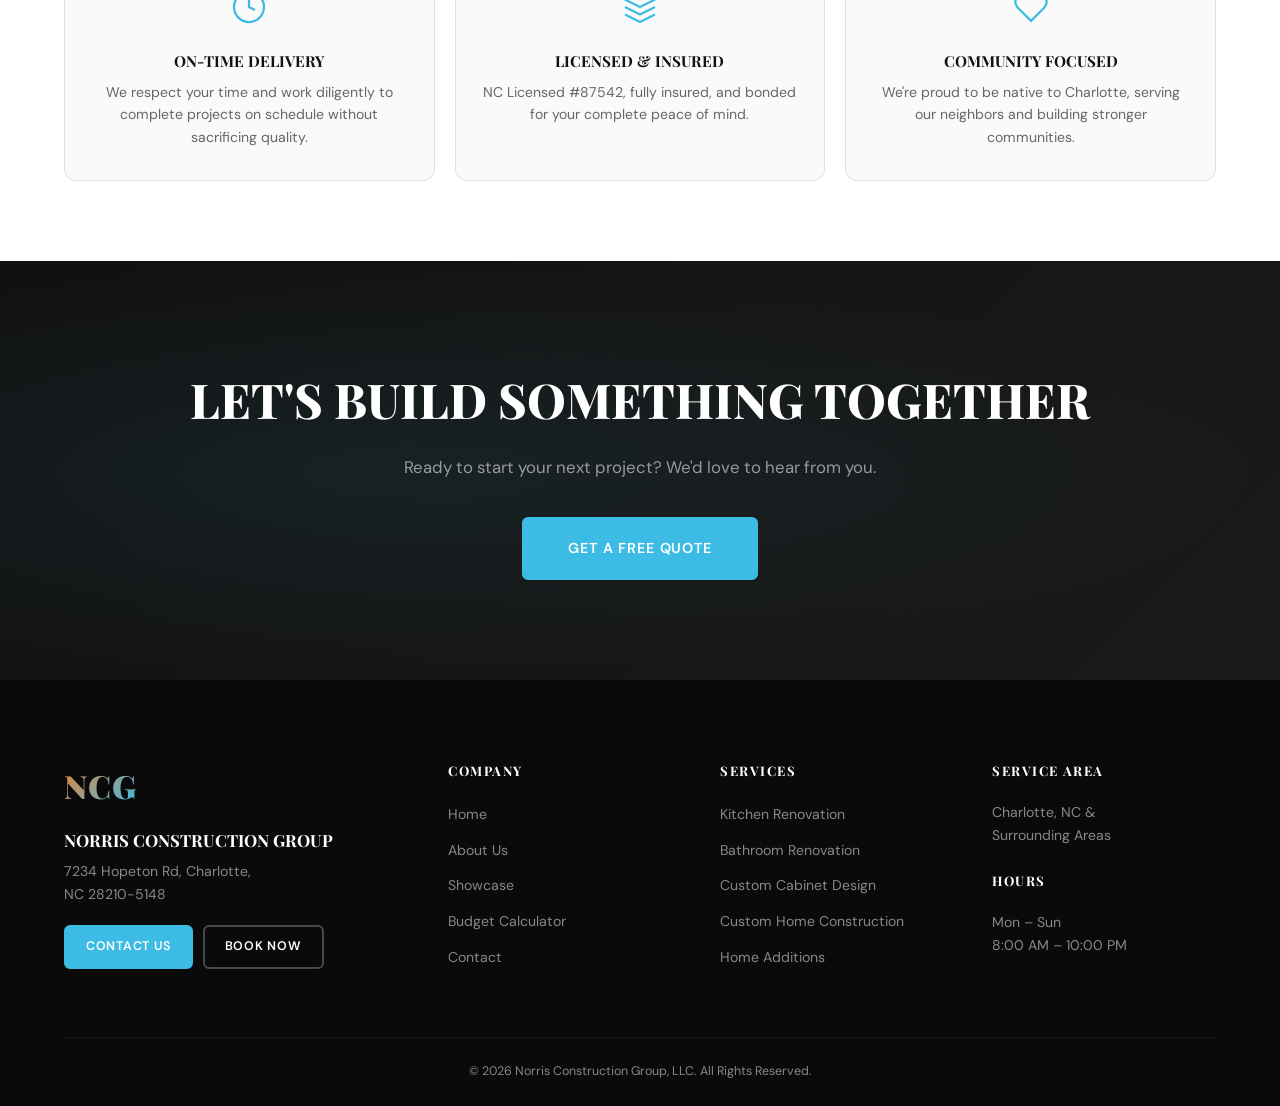
==== commit d3a14d8d: "NCG NCG Web" ====
--- a/about.html
+++ b/about.html
@@ -33,9 +33,7 @@
     <!-- Navigation -->
     <nav class="navbar" id="navbar">
         <div class="nav-container">
-            <a href="index.html" class="nav-logo">
-                <img src="[data-uri]" alt="Norris Construction Group - Charlotte NC General Contractor">
-            </a>
+            <a href="index.html" class="nav-logo"><span class="nav-logo-text">NCG</span></a>
             <ul class="nav-links" id="navLinks">
                 <li><a href="index.html">Home</a></li>
                 <li><a href="services.html">Services</a></li>
@@ -140,9 +138,7 @@
         <div class="container">
             <div class="footer-grid">
                 <div class="footer-brand">
-                    <div class="footer-logo">
-                        <img src="[data-uri]" alt="Norris Construction Group - Charlotte NC General Contractor">
-                    </div>
+                    <div class="footer-logo"><span class="footer-logo-text">NCG</span></div>
                     <p class="footer-company">Norris Construction Group</p>
                     <p class="footer-address">7234 Hopeton Rd, Charlotte,<br>NC 28210-5148</p>
                     <div class="footer-buttons">
@@ -168,8 +164,7 @@
                         <li><a href="services.html#cabinets">Custom Cabinet Design</a></li>
                         <li><a href="services.html#custom-homes">Custom Home Construction</a></li>
                         <li><a href="services.html#additions">Home Additions</a></li>
-                        <li><a href="services.html#outdoor">Outdoor Living</a></li>
-                    </ul>
+                                            </ul>
                 </div>
                 <div class="footer-col">
                     <h4>Service Area</h4>
--- a/styles.css
+++ b/styles.css
@@ -338,3 +338,25 @@
     .btn-primary:hover { transform: none; box-shadow: none; }
     .service-card:active, .btn:active { transform: scale(0.98); }
 }
+
+/* Text Logo */
+.nav-logo-text {
+    font-family: var(--font-display);
+    font-size: 1.8rem;
+    font-weight: 900;
+    letter-spacing: 0.03em;
+    background: linear-gradient(135deg, var(--orange), var(--accent));
+    -webkit-background-clip: text;
+    -webkit-text-fill-color: transparent;
+    background-clip: text;
+}
+.footer-logo-text {
+    font-family: var(--font-display);
+    font-size: 2rem;
+    font-weight: 900;
+    letter-spacing: 0.03em;
+    background: linear-gradient(135deg, var(--orange), var(--accent));
+    -webkit-background-clip: text;
+    -webkit-text-fill-color: transparent;
+    background-clip: text;
+}
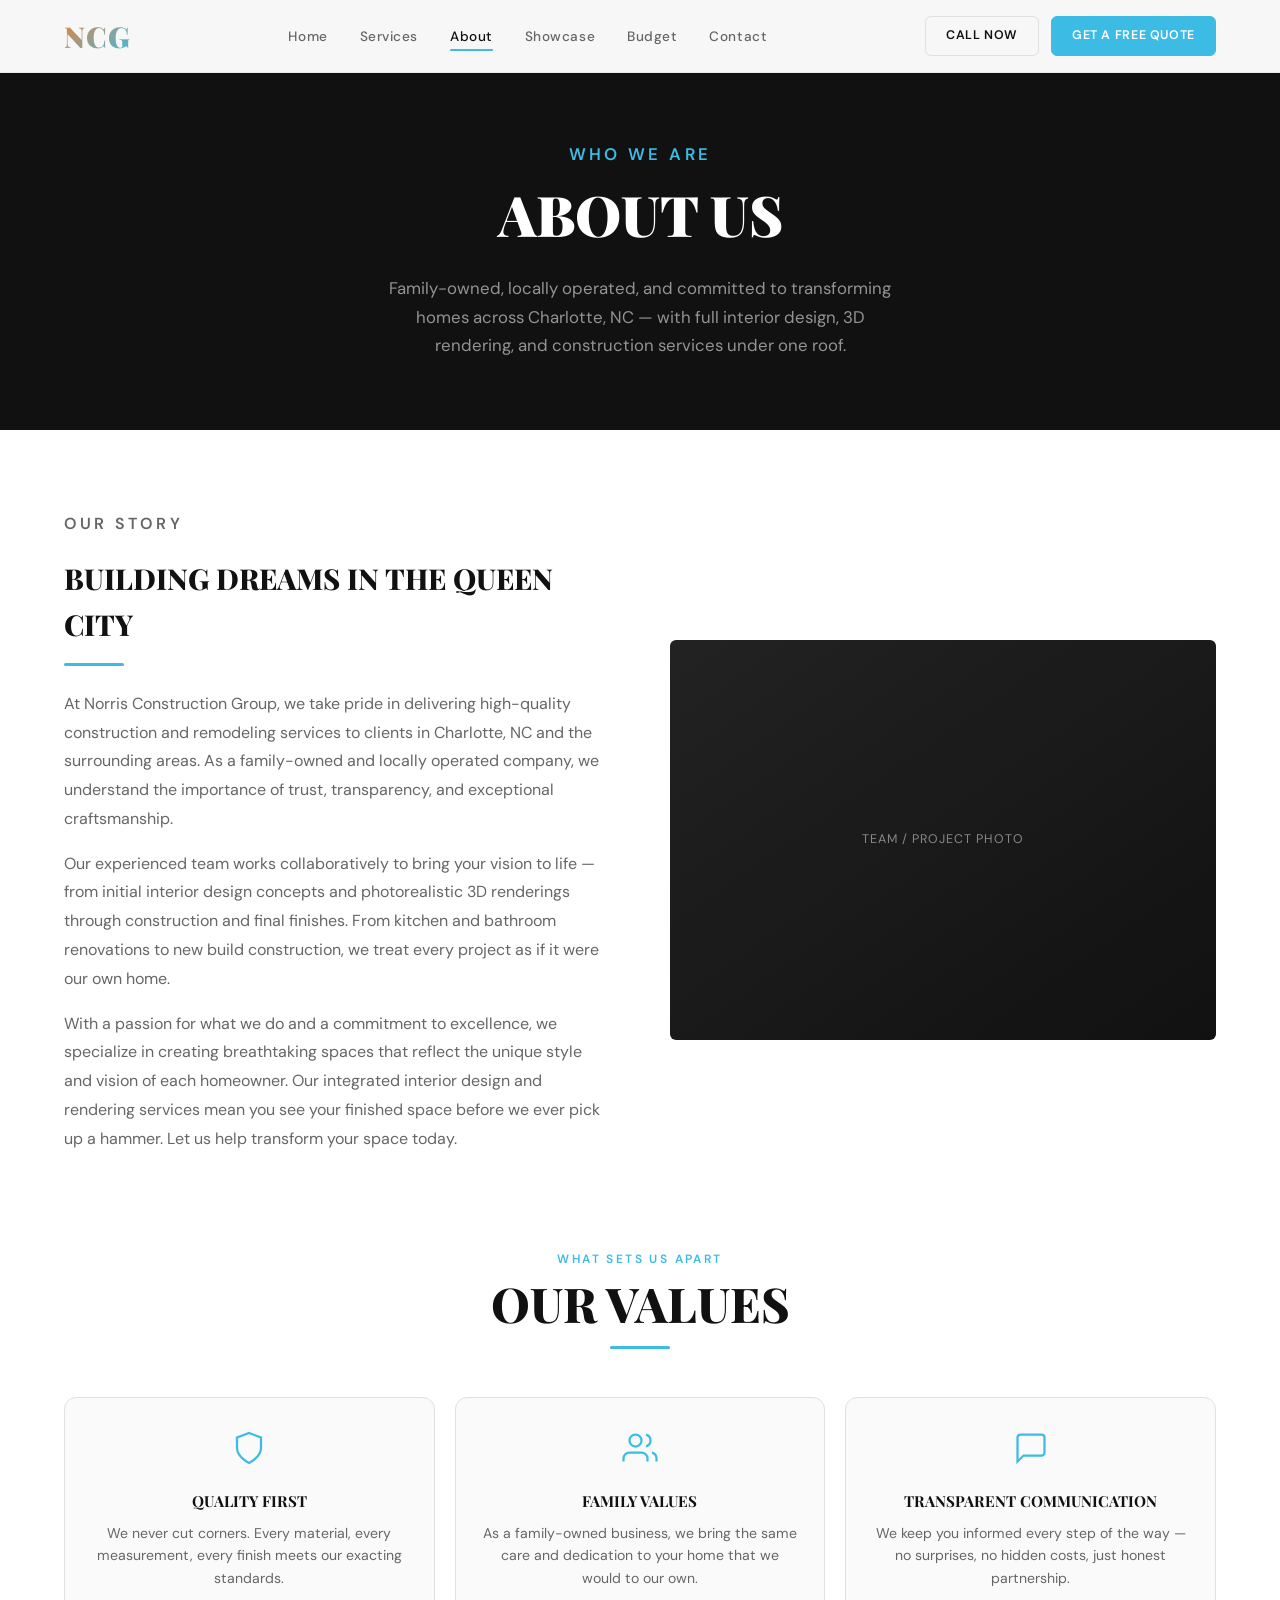
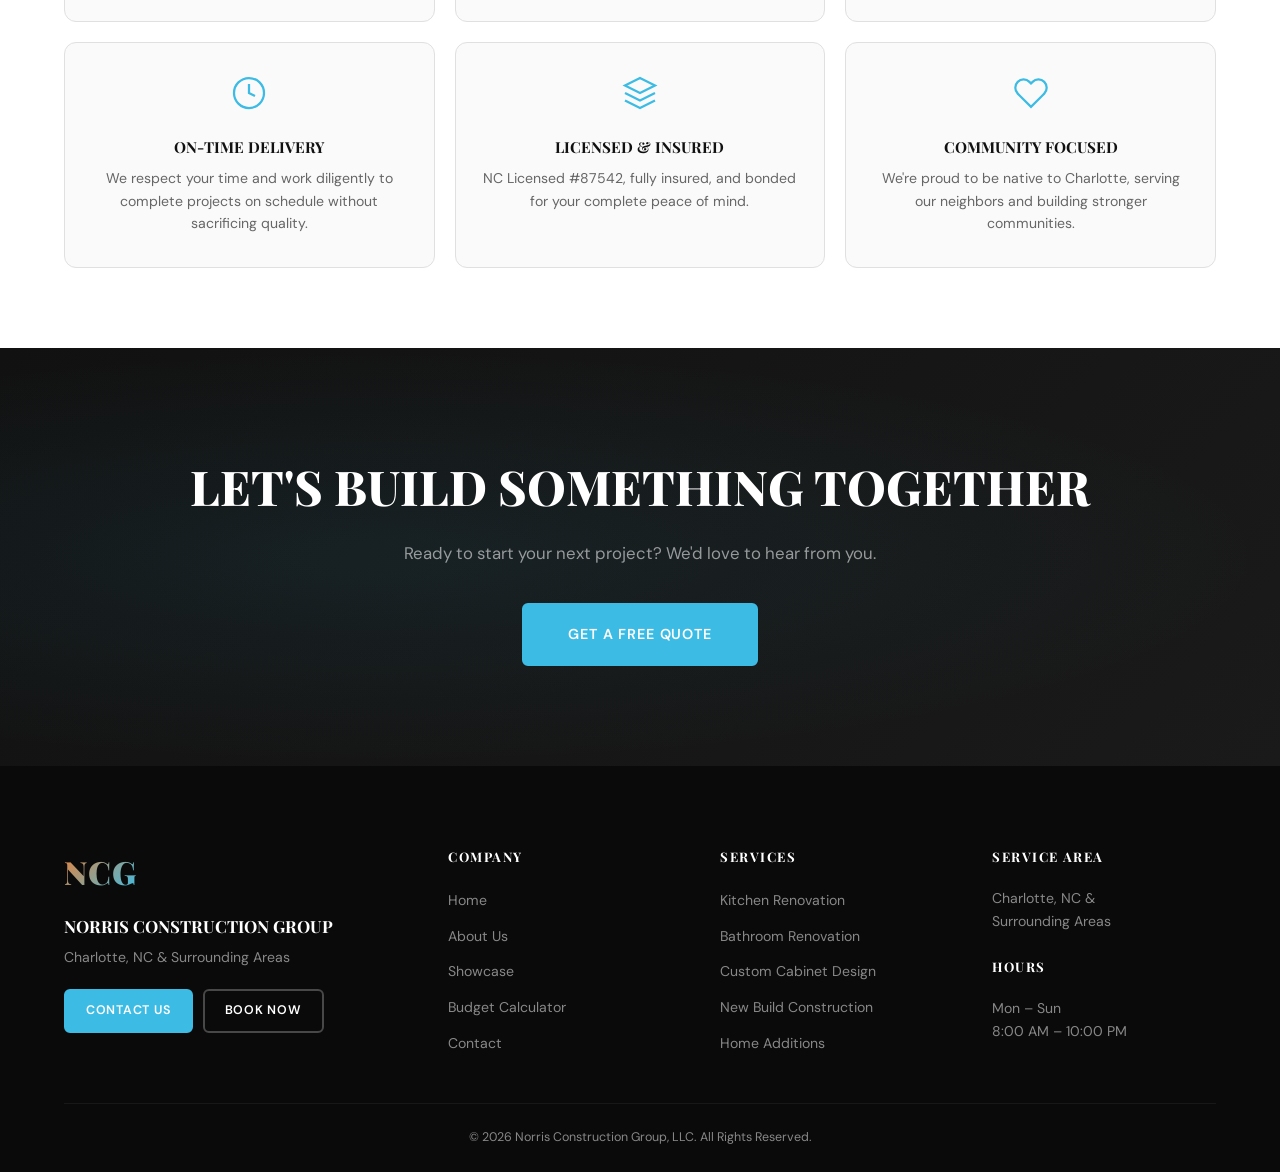
==== commit 518e3cd0: "NCG NCG Web" ====
--- a/about.html
+++ b/about.html
@@ -24,7 +24,7 @@
         "name": "Norris Construction Group",
         "description": "Family-owned, licensed general contractor in Charlotte NC specializing in residential construction and remodeling.",
         "foundingLocation": {"@type": "Place", "name": "Charlotte, NC"},
-        "knowsAbout": ["Kitchen Renovation", "Bathroom Renovation", "Custom Home Construction", "Home Additions", "Basement Finishing", "General Contracting"]
+        "knowsAbout": ["Kitchen Renovation", "Bathroom Renovation", "New Build Construction", "Home Additions", "Basement Finishing", "General Contracting"]
       }
     }
     </script>
@@ -56,7 +56,7 @@
     <section class="page-header">
         <p class="section-tag light">Who We Are</p>
         <h1>About Us</h1>
-        <p>Family-owned, locally operated, and committed to transforming homes across Charlotte, NC and surrounding communities.</p>
+        <p>Family-owned, locally operated, and committed to transforming homes across Charlotte, NC — with full interior design, 3D rendering, and construction services under one roof.</p>
     </section>
 
     <!-- About Content -->
@@ -68,8 +68,8 @@
                     <h2>Building Dreams in the Queen City</h2>
                     <div class="section-line"></div>
                     <p>At Norris Construction Group, we take pride in delivering high-quality construction and remodeling services to clients in Charlotte, NC and the surrounding areas. As a family-owned and locally operated company, we understand the importance of trust, transparency, and exceptional craftsmanship.</p>
-                    <p>Our experienced team works collaboratively to bring your vision to life, ensuring attention to detail and exceptional craftsmanship in every project. From kitchen and bathroom renovations to custom home construction and outdoor living spaces, we treat every project as if it were our own home.</p>
-                    <p>With a passion for what we do and a commitment to excellence, we specialize in creating breathtaking spaces that reflect the unique style and vision of each homeowner. Let us help transform your space today.</p>
+                    <p>Our experienced team works collaboratively to bring your vision to life — from initial interior design concepts and photorealistic 3D renderings through construction and final finishes. From kitchen and bathroom renovations to new build construction, we treat every project as if it were our own home.</p>
+                    <p>With a passion for what we do and a commitment to excellence, we specialize in creating breathtaking spaces that reflect the unique style and vision of each homeowner. Our integrated interior design and rendering services mean you see your finished space before we ever pick up a hammer. Let us help transform your space today.</p>
                 </div>
                 <div class="about-full-image">
                     <div class="img-placeholder tall"><span>Team / Project Photo</span></div>
@@ -140,7 +140,7 @@
                 <div class="footer-brand">
                     <div class="footer-logo"><span class="footer-logo-text">NCG</span></div>
                     <p class="footer-company">Norris Construction Group</p>
-                    <p class="footer-address">7234 Hopeton Rd, Charlotte,<br>NC 28210-5148</p>
+                    <p class="footer-address">Charlotte, NC &amp; Surrounding Areas</p>
                     <div class="footer-buttons">
                         <a href="contact.html" class="btn btn-primary btn-sm">Contact Us</a>
                         <a href="contact.html" class="btn btn-outline-light btn-sm">Book Now</a>
@@ -162,7 +162,7 @@
                         <li><a href="services.html#kitchen">Kitchen Renovation</a></li>
                         <li><a href="services.html#bathroom">Bathroom Renovation</a></li>
                         <li><a href="services.html#cabinets">Custom Cabinet Design</a></li>
-                        <li><a href="services.html#custom-homes">Custom Home Construction</a></li>
+                        <li><a href="services.html#new-builds">New Build Construction</a></li>
                         <li><a href="services.html#additions">Home Additions</a></li>
                                             </ul>
                 </div>
--- a/styles.css
+++ b/styles.css
@@ -360,3 +360,135 @@
     -webkit-text-fill-color: transparent;
     background-clip: text;
 }
+
+/* ===== MOBILE NAV FIX ===== */
+@media (max-width: 968px) {
+    .nav-logo-text { font-size: 1.5rem; }
+    .nav-container { height: 64px; }
+    .hero { padding-top: 64px; }
+    .page-header { padding: 120px 0 50px; }
+    .nav-links.open { top: 64px; }
+    .nav-actions.open { width: 100%; right: 0; }
+    .nav-links.open { width: 100%; }
+}
+
+/* ===== HERO MOBILE FIX ===== */
+@media (max-width: 640px) {
+    .hero {
+        min-height: auto;
+        padding: 90px 0 50px;
+    }
+    .hero-content {
+        gap: 28px;
+        padding: 0 16px;
+    }
+    .hero-tag { font-size: 0.68rem; margin-bottom: 12px; }
+    .hero-title {
+        font-size: 2rem;
+        margin-bottom: 16px;
+    }
+    .hero-subtitle {
+        font-size: 0.92rem;
+        margin-bottom: 24px;
+        line-height: 1.65;
+    }
+    .hero-images {
+        grid-template-columns: 1fr 1fr;
+        gap: 8px;
+    }
+    .hero-img-card .img-placeholder {
+        min-height: 110px;
+    }
+
+    /* Trust bar mobile */
+    .trust-bar { padding: 24px 0; }
+    .trust-items {
+        display: grid;
+        grid-template-columns: 1fr 1fr;
+        gap: 12px 16px;
+    }
+
+    /* Section titles mobile */
+    .section-title { font-size: 1.6rem; }
+    .section-tag { font-size: 0.68rem; letter-spacing: 0.15em; }
+
+    /* Steps mobile */
+    .step-card { padding: 24px 20px; }
+    .step-number { font-size: 2rem; }
+    .step-arrow { display: none; }
+}
+
+/* ===== BUDGET CALC MOBILE FIX ===== */
+@media (max-width: 640px) {
+    .calc-hero { padding: 100px 0 0; }
+    .calc-hero h1 { font-size: 1.8rem; }
+    .calc-hero p { font-size: 0.92rem; padding: 0 8px; }
+    .calc-wrapper { padding: 0 12px 60px; margin-top: -30px; }
+    .calc-card { border-radius: 14px; }
+    .calc-tabs { 
+        grid-template-columns: repeat(3, 1fr); 
+        border-bottom: 1px solid var(--gray-100);
+    }
+    .calc-tab { padding: 14px 6px 12px; }
+    .calc-tab-icon {
+        width: 32px;
+        height: 32px;
+        border-radius: 8px;
+        margin-bottom: 4px;
+    }
+    .calc-tab-icon svg { width: 16px; height: 16px; }
+    .calc-tab-name { font-size: 0.62rem; letter-spacing: 0.03em; }
+    .calc-body { padding: 20px 16px 24px; }
+    .calc-label { font-size: 0.88rem; }
+    .calc-input { 
+        font-size: 1.1rem; 
+        padding: 14px 14px 14px 30px; 
+        border-radius: 10px;
+    }
+    .calc-input.has-suffix { padding-right: 50px; }
+    .calc-prefix { font-size: 1rem; left: 12px; }
+    .calc-suffix { font-size: 0.8rem; right: 12px; }
+    .calc-hint { font-size: 0.75rem; }
+    .calc-result-inner { 
+        padding: 24px 16px; 
+        border-radius: 10px;
+    }
+    .calc-result-amount { font-size: 2rem; }
+    .calc-result-range { font-size: 0.8rem; }
+    .calc-result-note { font-size: 0.72rem; }
+    .calc-result-footer {
+        flex-direction: column;
+        align-items: stretch;
+        text-align: center;
+        gap: 12px;
+    }
+    .calc-result-footer .btn { width: 100%; }
+    .calc-result-divider { margin: 14px 0; }
+}
+
+/* ===== PAGE HEADER MOBILE ===== */
+@media (max-width: 640px) {
+    .page-header {
+        padding: 100px 0 40px;
+    }
+    .page-header h1 { font-size: 1.8rem; }
+    .page-header p { font-size: 0.92rem; padding: 0 8px; }
+    .page-header .section-tag { margin-bottom: 4px; }
+}
+
+/* ===== FOOTER MOBILE ===== */
+@media (max-width: 640px) {
+    .site-footer { padding: 48px 0 0; }
+    .footer-grid { gap: 24px; padding-bottom: 32px; }
+    .footer-logo-text { font-size: 1.6rem; }
+    .footer-company { font-size: 0.95rem; margin: 12px 0 4px; }
+    .footer-buttons { flex-direction: column; }
+    .footer-buttons .btn { width: 100%; text-align: center; justify-content: center; }
+}
+
+/* ===== SERVICES GRID MOBILE ===== */
+@media (max-width: 640px) {
+    .services-grid { gap: 8px; }
+    .service-label { padding: 14px; }
+    .service-label h3 { font-size: 0.85rem; }
+}
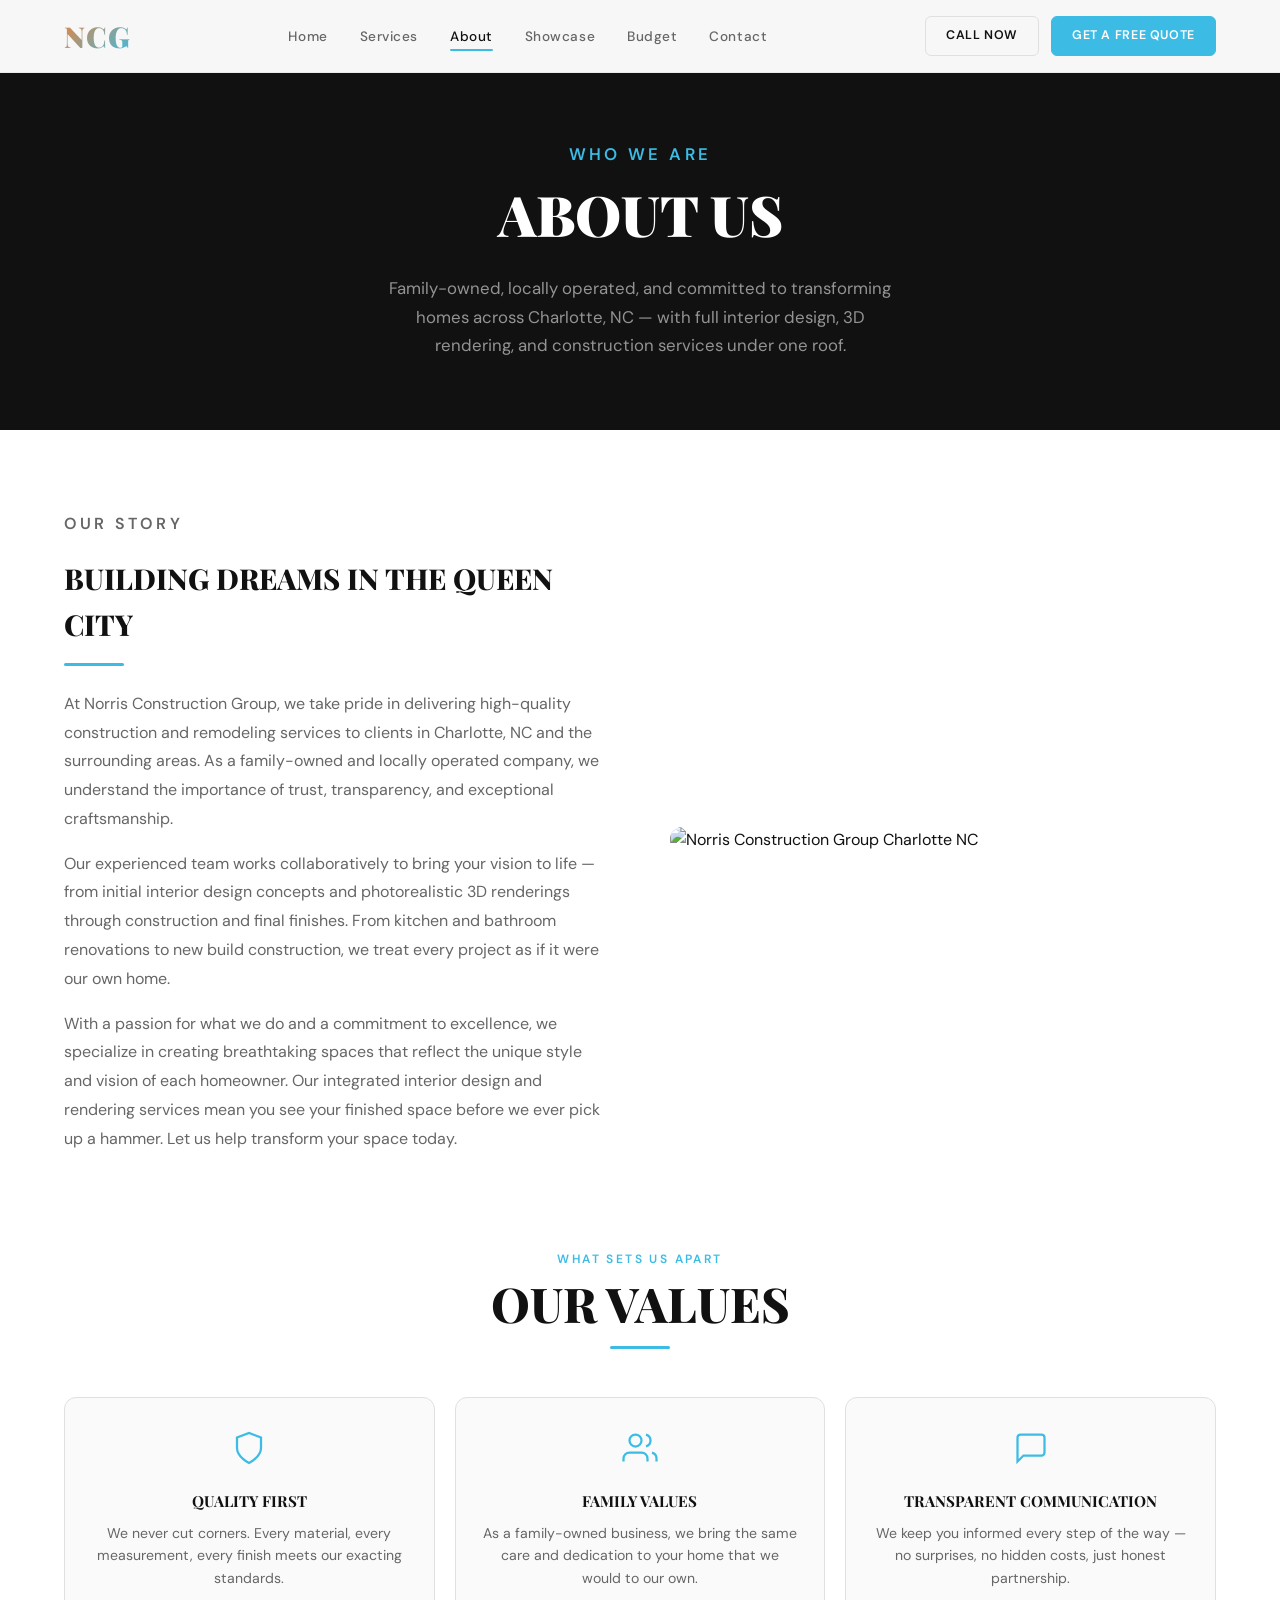
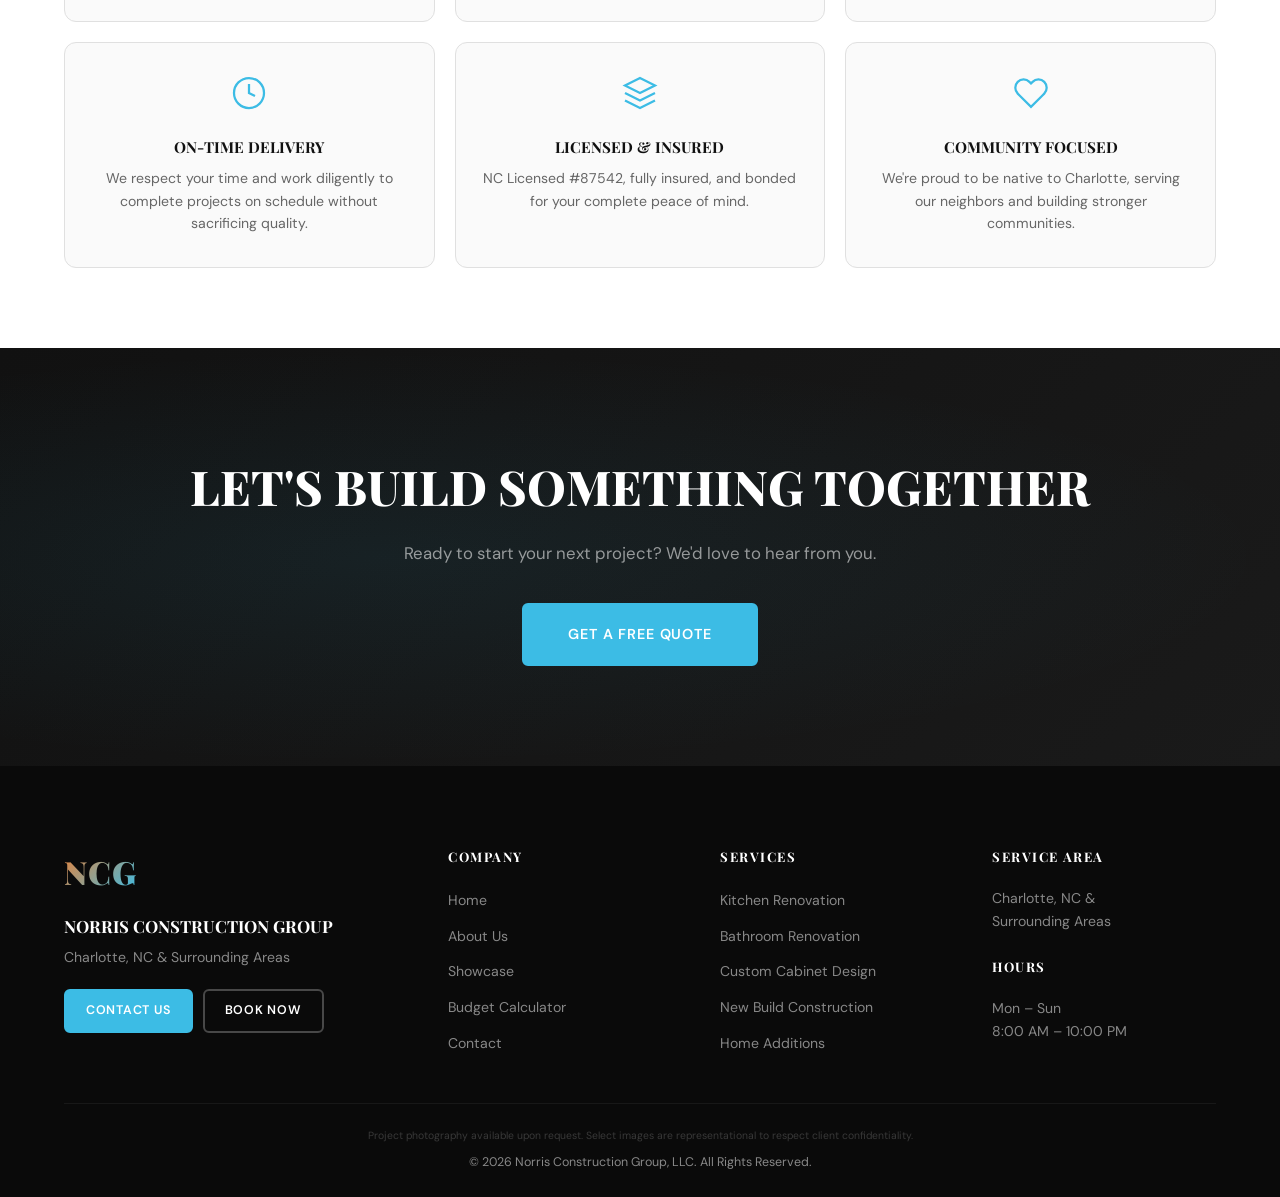
==== commit ba91b6ea: "Add files via upload" ====
--- a/about.html
+++ b/about.html
@@ -72,7 +72,7 @@
                     <p>With a passion for what we do and a commitment to excellence, we specialize in creating breathtaking spaces that reflect the unique style and vision of each homeowner. Our integrated interior design and rendering services mean you see your finished space before we ever pick up a hammer. Let us help transform your space today.</p>
                 </div>
                 <div class="about-full-image">
-                    <div class="img-placeholder tall"><span>Team / Project Photo</span></div>
+                    <img data-img="about_story" src="images/kitchen-island.jpg" data-img="aboutStory" alt="Norris Construction Group Charlotte NC" style="width:100%;height:100%;object-fit:cover;border-radius:12px;" loading="lazy">
                 </div>
             </div>
         </div>
@@ -173,11 +173,12 @@
                     <p>Mon – Sun<br>8:00 AM – 10:00 PM</p>
                 </div>
             </div>
-            <div class="footer-bottom">
+            <div class="footer-bottom"><p id="client-privacy-note" style="font-size:0.65rem;color:var(--gray-500);opacity:0.5;margin-bottom:8px;">Project photography available upon request. Select images are representational to respect client confidentiality.</p>
                 <p>&copy; 2026 Norris Construction Group, LLC. All Rights Reserved.</p>
             </div>
         </div>
     </footer>
+    <script src="images.js"></script>
     <script src="main.js"></script>
 </body>
 </html>
--- a/styles.css
+++ b/styles.css
@@ -284,10 +284,12 @@
 /* ===== RESPONSIVE — TABLET ===== */
 @media (max-width: 968px) {
     .nav-links, .nav-actions { display: none; }
-    .nav-links.open { display: flex; flex-direction: column; position: fixed; top: 72px; right: 0; width: 280px; bottom: 0; background: var(--white); padding: 32px 28px; gap: 4px; z-index: 999; box-shadow: -4px 0 24px rgba(0,0,0,0.1); overflow-y: auto; }
-    .nav-links.open a { display: block; padding: 14px 0; font-size: 1rem; border-bottom: 1px solid var(--gray-100); }
-    .nav-actions.open { display: flex; flex-direction: column; position: fixed; bottom: 0; right: 0; width: 280px; padding: 20px 28px; background: var(--white); border-top: 1px solid var(--gray-100); z-index: 999; gap: 10px; }
-    .nav-actions.open .nav-btn { width: 100%; text-align: center; justify-content: center; }
+    .nav-links.open { display: flex; flex-direction: column; position: fixed; top: 0; left: 0; right: 0; bottom: 0; background: var(--white); padding: 80px 24px 120px; gap: 0; z-index: 999; overflow-y: auto; animation: slideDown 0.25s ease; }
+    @keyframes slideDown { from { opacity: 0; transform: translateY(-10px); } to { opacity: 1; transform: translateY(0); } }
+    .nav-links.open a { display: block; padding: 18px 0; font-size: 1.15rem; font-weight: 500; color: var(--dark); border-bottom: 1px solid var(--gray-100); }
+    .nav-links.open a.active { color: var(--accent); }
+    .nav-actions.open { display: flex; flex-direction: column; position: fixed; bottom: 0; left: 0; right: 0; padding: 16px 24px 28px; background: var(--white); border-top: 1px solid var(--gray-100); z-index: 1000; gap: 10px; }
+    .nav-actions.open .nav-btn { width: 100%; text-align: center; justify-content: center; padding: 14px 20px; font-size: 0.85rem; }
     .mobile-toggle { display: flex; }
     .hero-content { grid-template-columns: 1fr; gap: 40px; }
     .hero-images { max-width: 100%; justify-self: start; }
@@ -367,9 +369,7 @@
     .nav-container { height: 64px; }
     .hero { padding-top: 64px; }
     .page-header { padding: 120px 0 50px; }
-    .nav-links.open { top: 64px; }
-    .nav-actions.open { width: 100%; right: 0; }
-    .nav-links.open { width: 100%; }
+    .nav-links.open { padding-top: 72px; }
 }
 
 /* ===== HERO MOBILE FIX ===== */
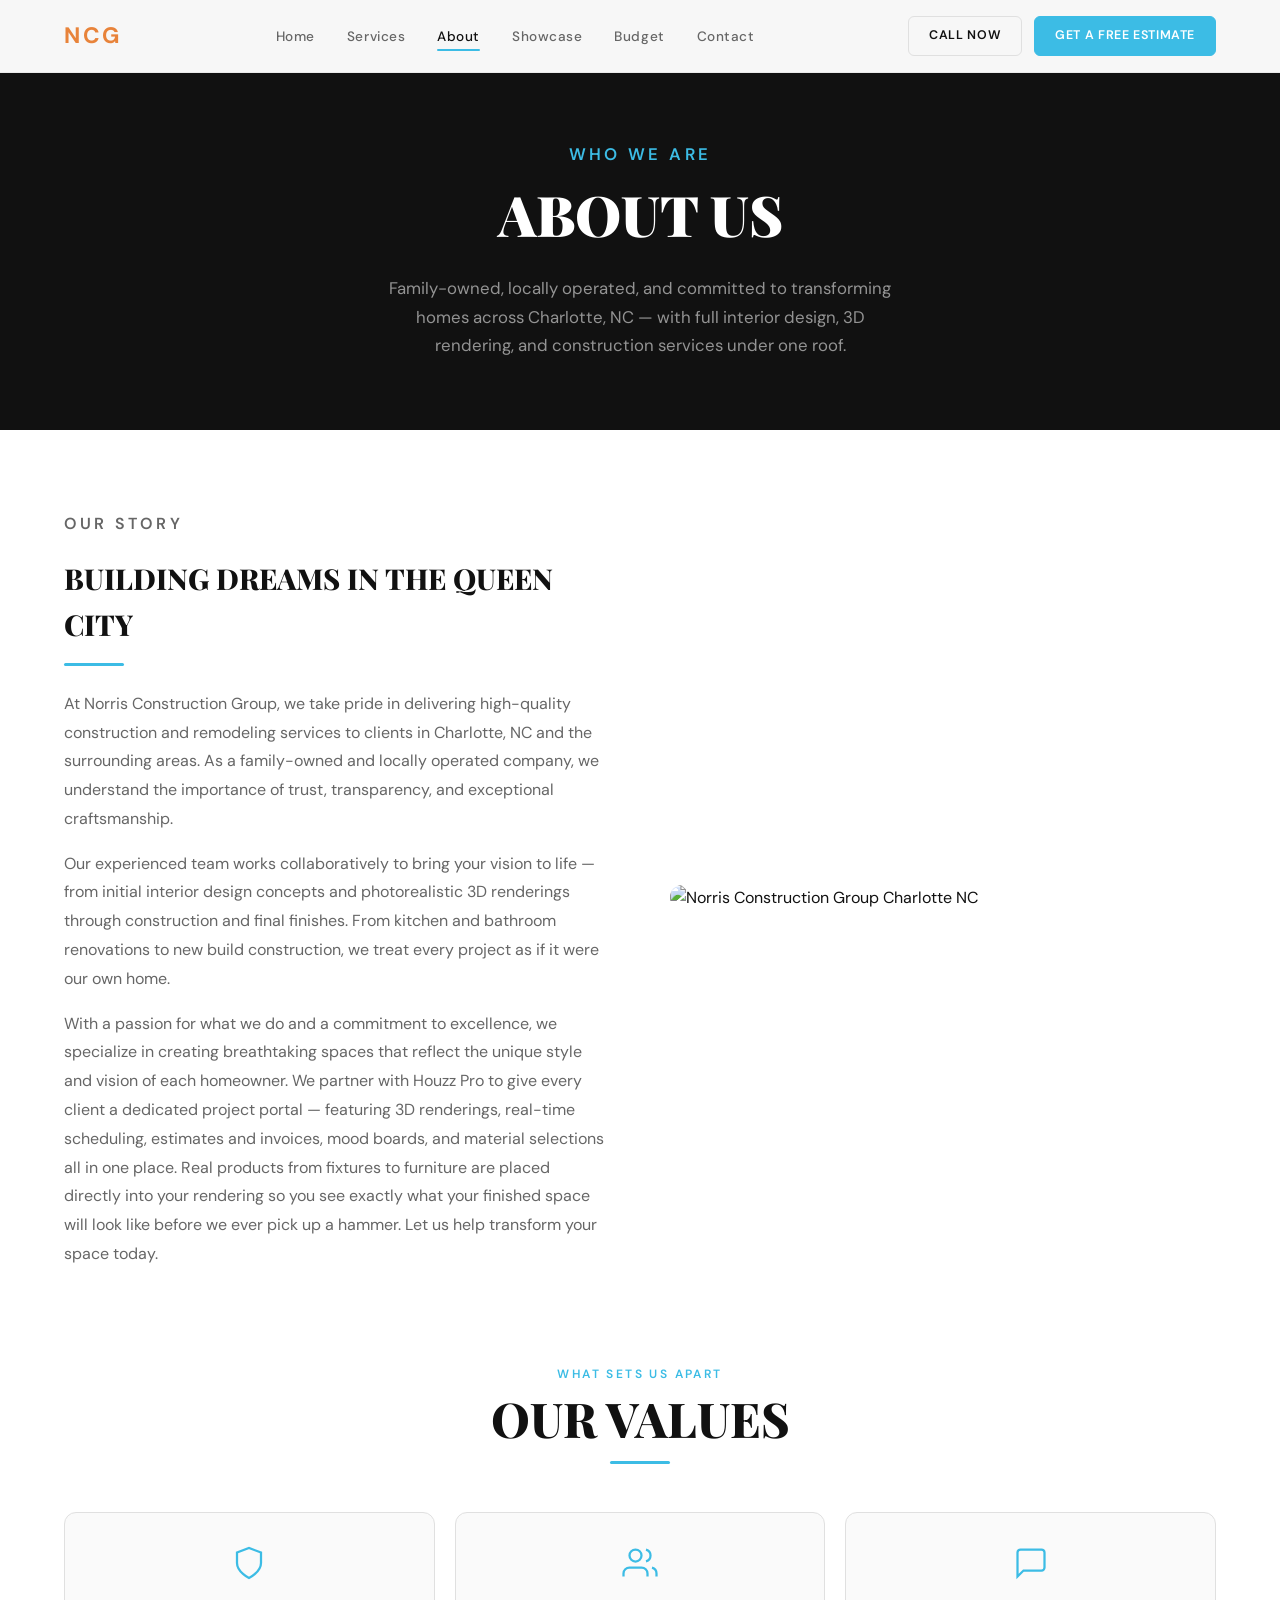
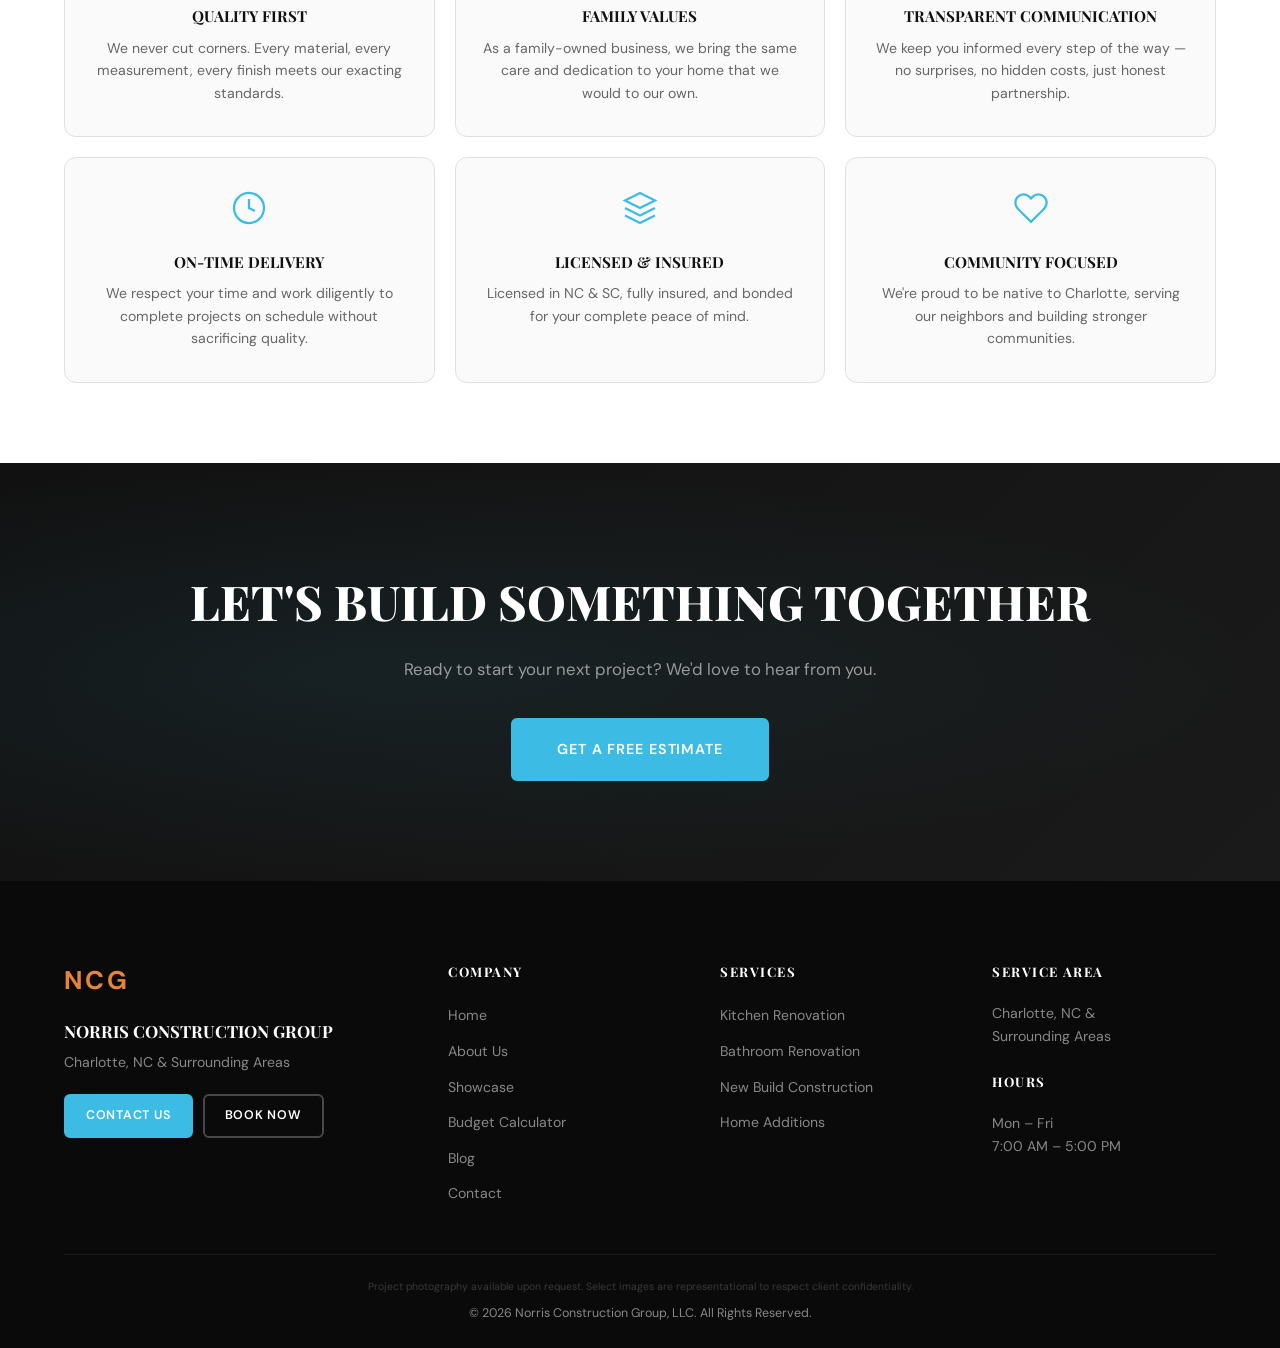
==== commit 383da0fa: "NCG" ====
--- a/about.html
+++ b/about.html
@@ -4,14 +4,18 @@
     <meta charset="UTF-8">
     <meta name="viewport" content="width=device-width, initial-scale=1.0">
     <title>About Norris Construction Group | Licensed General Contractor Charlotte NC | Family-Owned</title>
-    <meta name="description" content="Norris Construction Group is a family-owned, licensed (NC #87542) general contractor in Charlotte, NC. Insured, bonded, BBB-listed. Specializing in kitchen remodels, bathroom renovations, custom homes, and full renovations.">
+    <meta name="description" content="Norris Construction Group is a family-owned, licensed (NC & SC) general contractor in Charlotte, NC. Insured, bonded. Specializing in kitchen remodels, bathroom renovations, custom homes, and full renovations.">
     <link rel="canonical" href="https://buildncg.com/about.html">
     <meta property="og:title" content="About Us | Norris Construction Group | Charlotte NC">
-    <meta property="og:description" content="Norris Construction Group is a family-owned, licensed (NC #87542) general contractor in Charlotte, NC. Insured, bonded, BBB-listed. Specializing in kitchen remodels, bathroom renovations, custom homes, and full renovations.">
+    <meta property="og:description" content="Norris Construction Group is a family-owned, licensed (NC & SC) general contractor in Charlotte, NC. Insured, bonded. Specializing in kitchen remodels, bathroom renovations, custom homes, and full renovations.">
     <meta property="og:type" content="website">
     <meta property="og:url" content="https://buildncg.com/about.html">
     <meta name="keywords" content="about Norris Construction Group, licensed contractor Charlotte NC, family owned contractor Charlotte, insured bonded contractor Charlotte NC, BBB contractor Charlotte, Brigitte Norris contractor">
+    <link rel="icon" type="image/png" href="[data-uri]">
+    <link rel="apple-touch-icon" href="images/apple-touch-icon.png">
     <link rel="preconnect" href="https://fonts.googleapis.com">
+    <link rel="icon" type="image/png" href="[data-uri]">
+    <link rel="apple-touch-icon" href="images/apple-touch-icon.png">
     <link rel="preconnect" href="https://fonts.gstatic.com" crossorigin>
     <link href="https://fonts.googleapis.com/css2?family=DM+Sans:ital,opsz,wght@0,9..40,300;0,9..40,400;0,9..40,500;0,9..40,600;0,9..40,700;1,9..40,400&family=Playfair+Display:wght@400;500;600;700;800;900&display=swap" rel="stylesheet">
     <link rel="stylesheet" href="styles.css">
@@ -37,14 +41,14 @@
             <ul class="nav-links" id="navLinks">
                 <li><a href="index.html">Home</a></li>
                 <li><a href="services.html">Services</a></li>
-                <li><a href="about.html" class="active">About</a></li>
+                <li><a href="about.html">About</a></li>
                 <li><a href="showcase.html">Showcase</a></li>
                 <li><a href="budget.html">Budget</a></li>
                 <li><a href="contact.html">Contact</a></li>
             </ul>
             <div class="nav-actions">
-                <a href="tel:YOURPHONE" class="nav-btn nav-btn-outline">Call Now</a>
-                <a href="contact.html" class="nav-btn nav-btn-primary">Get a Free Quote</a>
+                <a href="tel:+17046197800" class="nav-btn nav-btn-outline">Call Now</a>
+                <a href="contact.html" class="nav-btn nav-btn-primary">Get a Free Estimate</a>
             </div>
             <button class="mobile-toggle" id="mobileToggle" aria-label="Toggle menu">
                 <span></span><span></span><span></span>
@@ -69,10 +73,10 @@
                     <div class="section-line"></div>
                     <p>At Norris Construction Group, we take pride in delivering high-quality construction and remodeling services to clients in Charlotte, NC and the surrounding areas. As a family-owned and locally operated company, we understand the importance of trust, transparency, and exceptional craftsmanship.</p>
                     <p>Our experienced team works collaboratively to bring your vision to life — from initial interior design concepts and photorealistic 3D renderings through construction and final finishes. From kitchen and bathroom renovations to new build construction, we treat every project as if it were our own home.</p>
-                    <p>With a passion for what we do and a commitment to excellence, we specialize in creating breathtaking spaces that reflect the unique style and vision of each homeowner. Our integrated interior design and rendering services mean you see your finished space before we ever pick up a hammer. Let us help transform your space today.</p>
+                    <p>With a passion for what we do and a commitment to excellence, we specialize in creating breathtaking spaces that reflect the unique style and vision of each homeowner. We partner with Houzz Pro to give every client a dedicated project portal — featuring 3D renderings, real-time scheduling, estimates and invoices, mood boards, and material selections all in one place. Real products from fixtures to furniture are placed directly into your rendering so you see exactly what your finished space will look like before we ever pick up a hammer. Let us help transform your space today.</p>
                 </div>
                 <div class="about-full-image">
-                    <img data-img="about_story" src="images/kitchen-island.jpg" data-img="aboutStory" alt="Norris Construction Group Charlotte NC" style="width:100%;height:100%;object-fit:cover;border-radius:12px;" loading="lazy">
+                    <img data-img="about_story" src="images/kitchen-natural-3.jpg" data-img="aboutStory" alt="Norris Construction Group Charlotte NC" style="width:100%;height:100%;object-fit:cover;border-radius:12px;" loading="lazy">
                 </div>
             </div>
         </div>
@@ -110,7 +114,7 @@
                 <div class="value-card">
                     <svg width="36" height="36" viewBox="0 0 24 24" fill="none" stroke="currentColor" stroke-width="1.5"><path d="M12 2L2 7l10 5 10-5-10-5z"/><path d="M2 17l10 5 10-5"/><path d="M2 12l10 5 10-5"/></svg>
                     <h3>Licensed & Insured</h3>
-                    <p>NC Licensed #87542, fully insured, and bonded for your complete peace of mind.</p>
+                    <p>Licensed in NC & SC, fully insured, and bonded for your complete peace of mind.</p>
                 </div>
                 <div class="value-card">
                     <svg width="36" height="36" viewBox="0 0 24 24" fill="none" stroke="currentColor" stroke-width="1.5"><path d="M20.84 4.61a5.5 5.5 0 00-7.78 0L12 5.67l-1.06-1.06a5.5 5.5 0 00-7.78 7.78l1.06 1.06L12 21.23l7.78-7.78 1.06-1.06a5.5 5.5 0 000-7.78z"/></svg>
@@ -128,7 +132,7 @@
             <div class="cta-content">
                 <h2>Let's Build Something Together</h2>
                 <p>Ready to start your next project? We'd love to hear from you.</p>
-                <a href="contact.html" class="btn btn-primary btn-lg">Get a Free Quote</a>
+                <a href="contact.html" class="btn btn-primary btn-lg">Get a Free Estimate</a>
             </div>
         </div>
     </section>
@@ -153,6 +157,7 @@
                         <li><a href="about.html">About Us</a></li>
                         <li><a href="showcase.html">Showcase</a></li>
                         <li><a href="budget.html">Budget Calculator</a></li>
+                                <li><a href="blog.html">Blog</a></li>
                         <li><a href="contact.html">Contact</a></li>
                     </ul>
                 </div>
@@ -161,8 +166,7 @@
                     <ul>
                         <li><a href="services.html#kitchen">Kitchen Renovation</a></li>
                         <li><a href="services.html#bathroom">Bathroom Renovation</a></li>
-                        <li><a href="services.html#cabinets">Custom Cabinet Design</a></li>
-                        <li><a href="services.html#new-builds">New Build Construction</a></li>
+                                                <li><a href="services.html#new-builds">New Build Construction</a></li>
                         <li><a href="services.html#additions">Home Additions</a></li>
                                             </ul>
                 </div>
@@ -170,7 +174,7 @@
                     <h4>Service Area</h4>
                     <p>Charlotte, NC &<br>Surrounding Areas</p>
                     <h4 class="mt-2">Hours</h4>
-                    <p>Mon – Sun<br>8:00 AM – 10:00 PM</p>
+                    <p>Mon – Fri<br>7:00 AM – 5:00 PM</p>
                 </div>
             </div>
             <div class="footer-bottom"><p id="client-privacy-note" style="font-size:0.65rem;color:var(--gray-500);opacity:0.5;margin-bottom:8px;">Project photography available upon request. Select images are representational to respect client confidentiality.</p>
--- a/styles.css
+++ b/styles.css
@@ -343,24 +343,20 @@
 
 /* Text Logo */
 .nav-logo-text {
-    font-family: var(--font-display);
-    font-size: 1.8rem;
-    font-weight: 900;
-    letter-spacing: 0.03em;
-    background: linear-gradient(135deg, var(--orange), var(--accent));
-    -webkit-background-clip: text;
-    -webkit-text-fill-color: transparent;
-    background-clip: text;
+    font-family: var(--font-body);
+    font-size: 1.4rem;
+    font-weight: 700;
+    letter-spacing: 0.12em;
+    color: var(--orange);
+    text-transform: uppercase;
 }
 .footer-logo-text {
-    font-family: var(--font-display);
-    font-size: 2rem;
-    font-weight: 900;
-    letter-spacing: 0.03em;
-    background: linear-gradient(135deg, var(--orange), var(--accent));
-    -webkit-background-clip: text;
-    -webkit-text-fill-color: transparent;
-    background-clip: text;
+    font-family: var(--font-body);
+    font-size: 1.6rem;
+    font-weight: 700;
+    letter-spacing: 0.12em;
+    color: var(--orange);
+    text-transform: uppercase;
 }
 
 /* ===== MOBILE NAV FIX ===== */
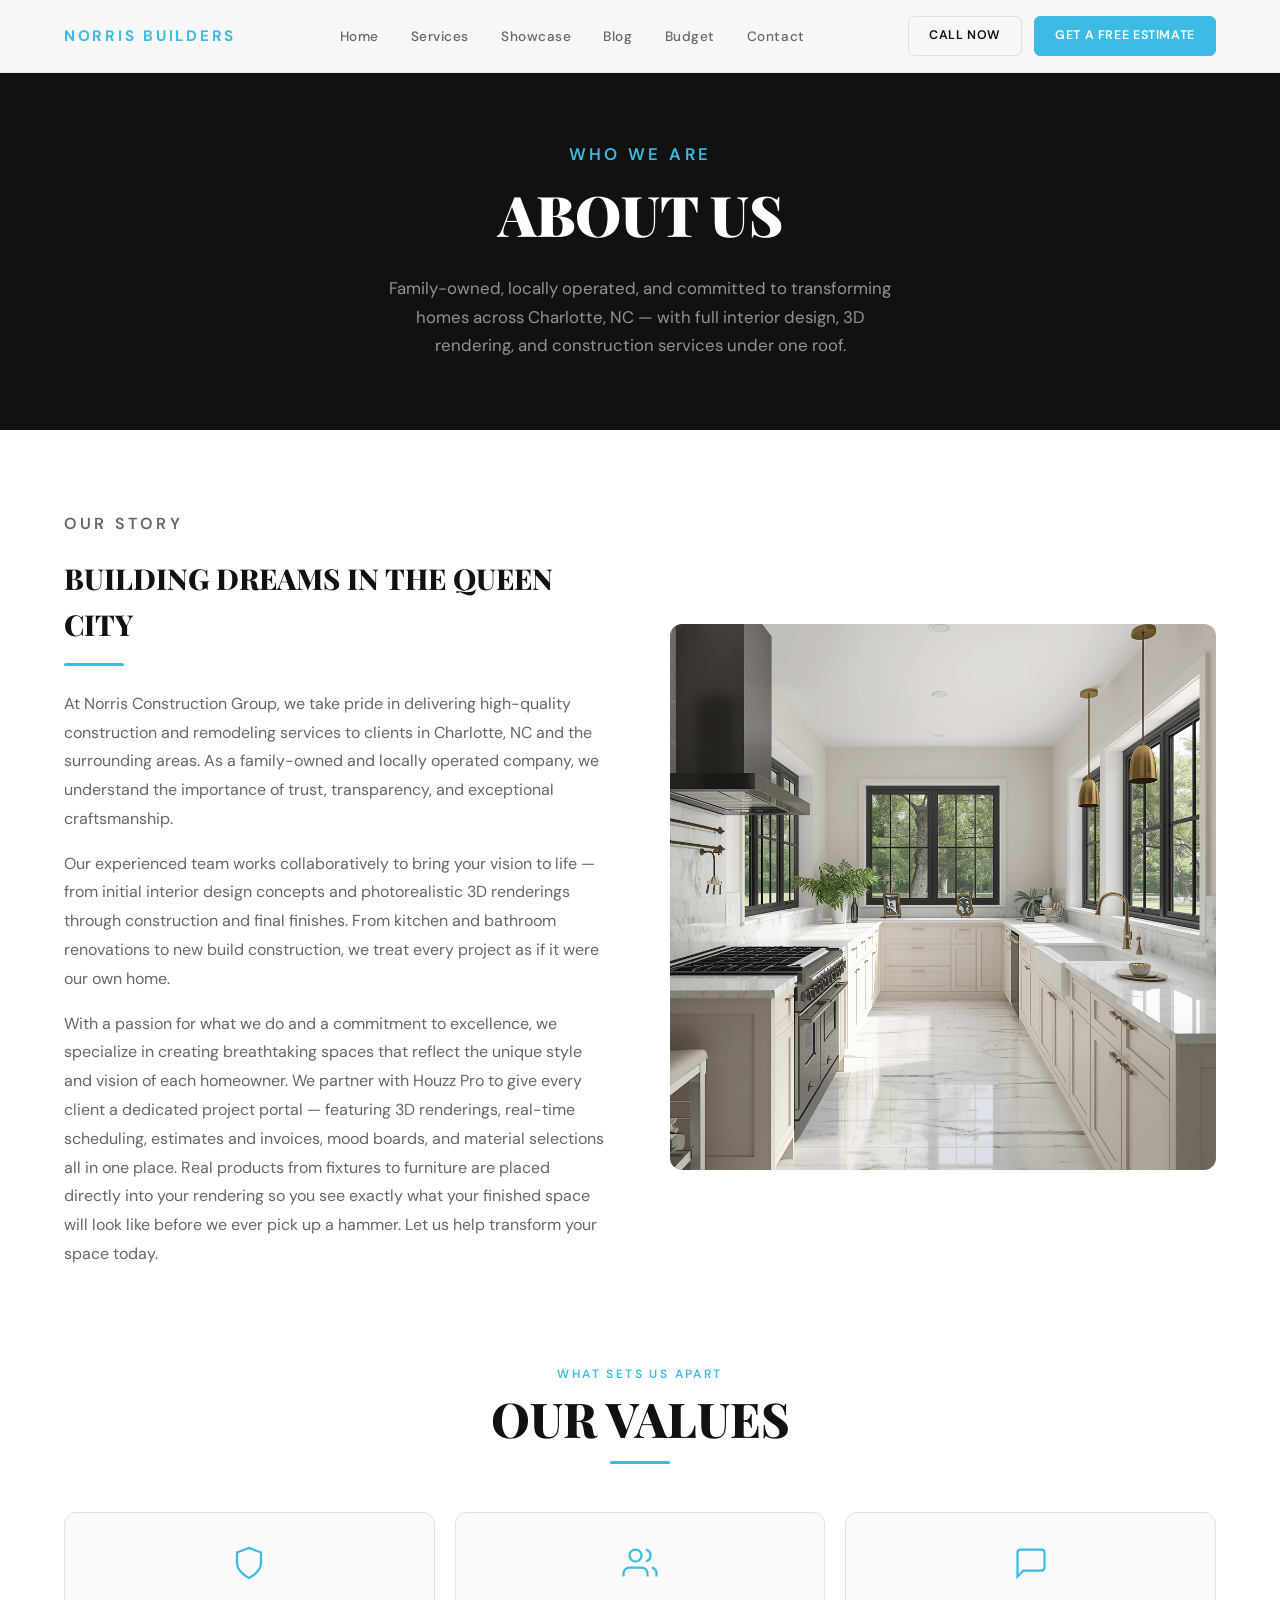
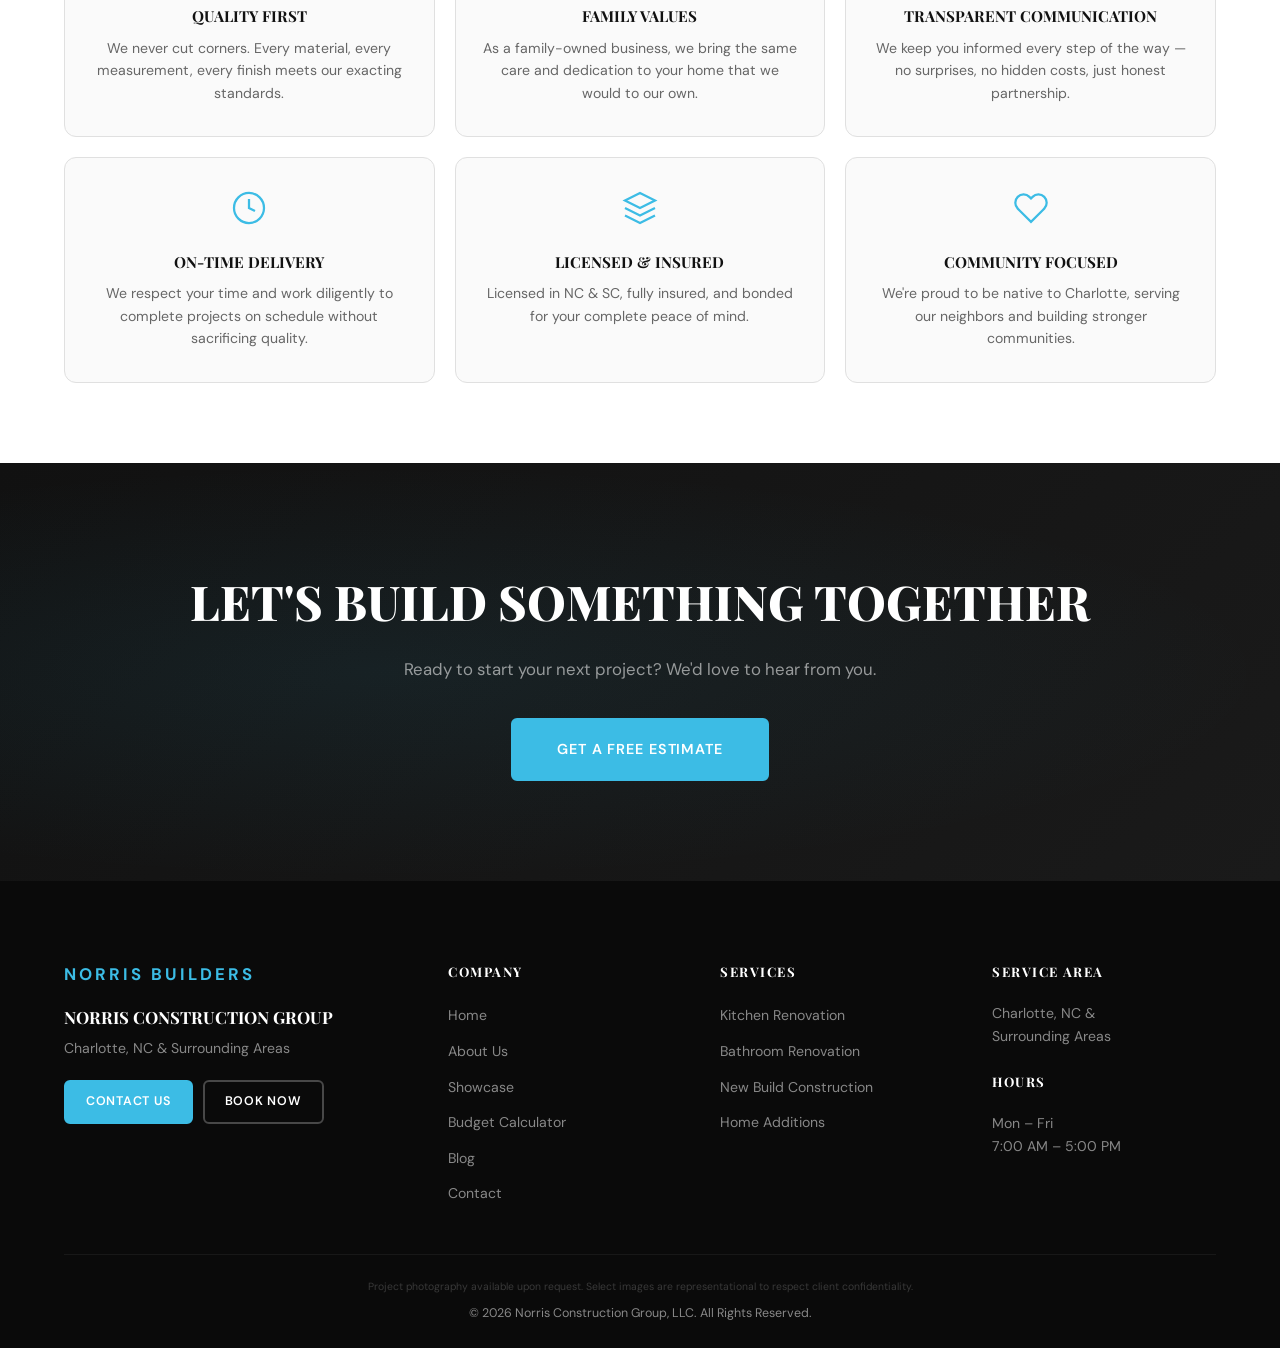
==== commit a4a5144c: "NCG" ====
--- a/about.html
+++ b/about.html
@@ -37,12 +37,13 @@
     <!-- Navigation -->
     <nav class="navbar" id="navbar">
         <div class="nav-container">
-            <a href="index.html" class="nav-logo"><span class="nav-logo-text">NCG</span></a>
+            <a href="index.html" class="nav-logo"><span class="nav-logo-text">NORRIS BUILDERS</span></a>
             <ul class="nav-links" id="navLinks">
+                
                 <li><a href="index.html">Home</a></li>
                 <li><a href="services.html">Services</a></li>
-                <li><a href="about.html">About</a></li>
                 <li><a href="showcase.html">Showcase</a></li>
+                <li><a href="blog.html">Blog</a></li>
                 <li><a href="budget.html">Budget</a></li>
                 <li><a href="contact.html">Contact</a></li>
             </ul>
@@ -142,7 +143,7 @@
         <div class="container">
             <div class="footer-grid">
                 <div class="footer-brand">
-                    <div class="footer-logo"><span class="footer-logo-text">NCG</span></div>
+                    <div class="footer-logo"><span class="footer-logo-text">NORRIS BUILDERS</span></div>
                     <p class="footer-company">Norris Construction Group</p>
                     <p class="footer-address">Charlotte, NC &amp; Surrounding Areas</p>
                     <div class="footer-buttons">
--- a/styles.css
+++ b/styles.css
@@ -344,24 +344,24 @@
 /* Text Logo */
 .nav-logo-text {
     font-family: var(--font-body);
-    font-size: 1.4rem;
+    font-size: 0.95rem;
     font-weight: 700;
-    letter-spacing: 0.12em;
-    color: var(--orange);
+    letter-spacing: 0.18em;
+    color: var(--accent);
     text-transform: uppercase;
 }
 .footer-logo-text {
     font-family: var(--font-body);
-    font-size: 1.6rem;
+    font-size: 1.05rem;
     font-weight: 700;
-    letter-spacing: 0.12em;
-    color: var(--orange);
+    letter-spacing: 0.18em;
+    color: var(--accent);
     text-transform: uppercase;
 }
 
 /* ===== MOBILE NAV FIX ===== */
 @media (max-width: 968px) {
-    .nav-logo-text { font-size: 1.5rem; }
+    .nav-logo-text { font-size: 0.8rem; }
     .nav-container { height: 64px; }
     .hero { padding-top: 64px; }
     .page-header { padding: 120px 0 50px; }
